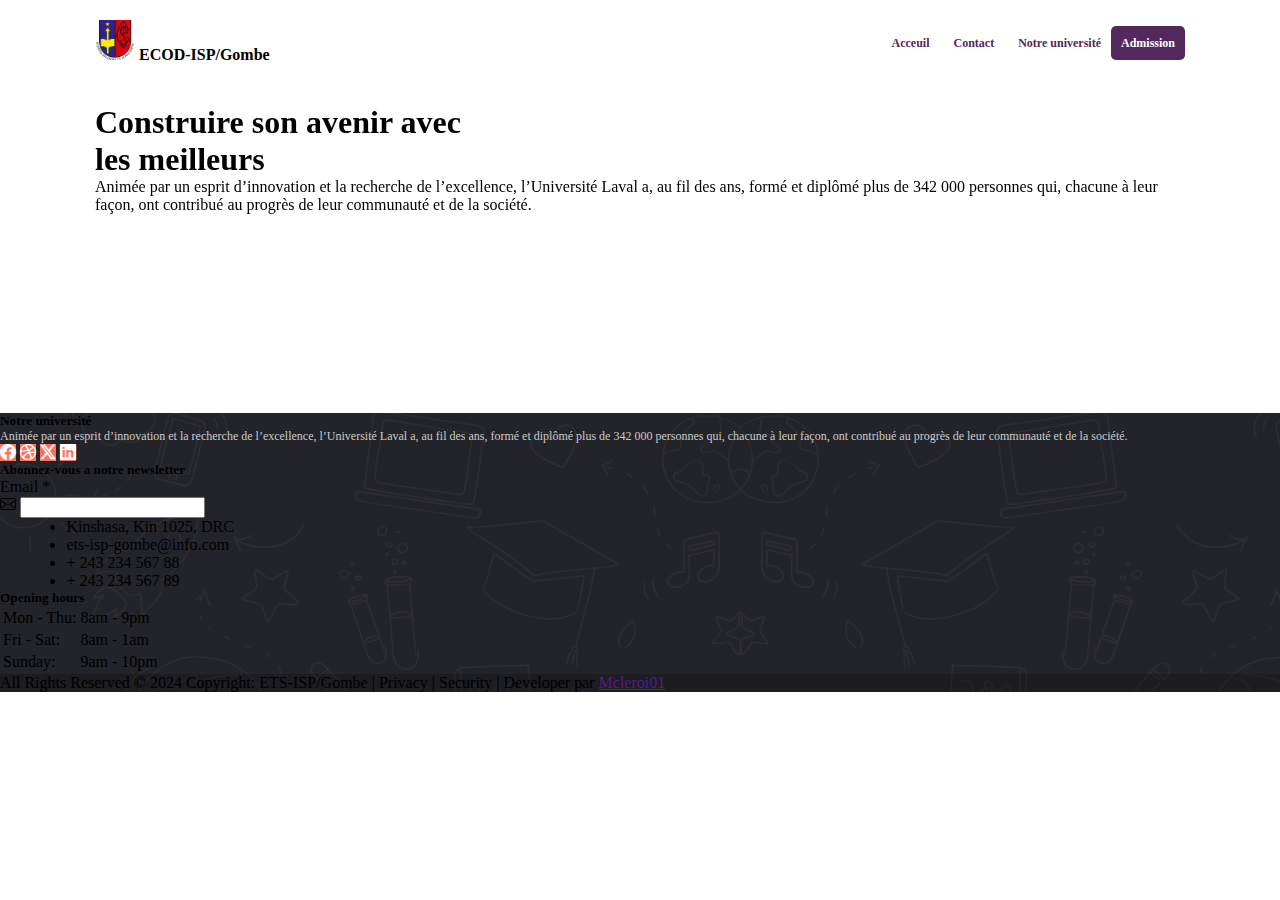
==== pages/about.html @ b4e4e2a7 "og" ====
<!DOCTYPE html>
<html lang="en">

<head>
    <meta charset="UTF-8">
    <meta name="viewport" content="width=device-width, initial-scale=1.0">
    <meta property="og:type" content="University">
    <meta property="og:title" content="ECOD-ISP/GOMBE">
    <meta property="og:description" content="Le Choix Intelligent Pour l’Avenir">
    <meta property="og:url" content="https://www.ecod-isp-gombe.fac">
    <meta property="og:image" content="[data-uri]">
    <link rel="preconnect" href="https://fonts.googleapis.com">
    <link rel="shorcut icon" href="" type="image/x-icon">
    <link rel="stylesheet" href="assets/css/swiper-bundle.min.css">
    <link rel="preconnect" href="https://fonts.gstatic.com" crossorigin>
    <link href="https://fonts.googleapis.com/css2?family=Vujahday+Script&display=swap" rel="stylesheet">
    <link href="https://cdn.jsdelivr.net/npm/bootstrap@5.3.2/dist/css/bootstrap.min.css" rel="stylesheet"
        integrity="sha384-T3c6CoIi6uLrA9TneNEoa7RxnatzjcDSCmG1MXxSR1GAsXEV/Dwwykc2MPK8M2HN" crossorigin="anonymous">
    <link rel="stylesheet" href="https://cdn.jsdelivr.net/npm/bootstrap-icons@1.11.3/font/bootstrap-icons.min.css">
    <link rel="stylesheet" href="../assets/css/style.css">
    <title>Notre université</title>
</head>

<body>
    <div class="header" style="background: white !important;">
        <div class="nav">
            <div>
                <img src="../assets/image/images.png" alt="" srcset="">
                <span>ECOD-ISP/Gombe</span>
            </div>
            <div class="menu">

                <div class="menu_ittems">
                    <a href="../index.html">Acceuil</a>
                    <a href="contact.html">Contact</a>
                    <a href="#">Notre université</a>
                </div>
                <div class="btn">
                    <a href="admission.html">Admission</a>
                </div>

                <div class="menu_mob">
                    <div class="offcanvas offcanvas-start" id="demo">
                        <div class="offcanvas-header">
                            <div>
                                <img src="assets/image/images.png" alt="" srcset="">
                                <span>ECOD-ISP/Gombe</span>
                            </div>
                            <button type="button" class="btn-close text-reset" data-bs-dismiss="offcanvas"></button>
                        </div>
                        <div class="offcanvas-body">
                            <div class="menu_offcavas">
                                <div>
                                    <a href="../index.html">Acceuil</a>
                                </div>
                                <div>
                                    <a href="contact.html">Contact</a>
                                </div>
                                <div>
                                    <a href="#">Notre université</a>
                                </div>

                                <div>
                                    <a href="admission.html">Admission</a>
                                </div>

                            </div>



                        </div>

                       


                    </div>

                    <!-- Button to open the offcanvas sidebar -->
                    <button class="btn bi bi-list" type="button" data-bs-toggle="offcanvas" data-bs-target="#demo">

                    </button>
                </div>

            </div>
        </div>



    </div>
    <div class="admission">
        <div>
            <h1>Construire son avenir avec <br> <strong>les meilleurs</strong></h1>
            <p>Animée par un esprit d’innovation et la recherche de l’excellence, l’Université Laval a, au fil des ans,
                formé et diplômé plus de 342 000 personnes qui, chacune à leur façon, ont contribué au progrès de leur
                communauté et de la société.</p>
        </div>
    </div>


    <div class="citation reveal">
        <em>"La seul limite à notre épanouissement de demain sera nos doutes d'aujourd'hui."</em>
        <p> Franklin D.Roosevelt</p>
    </div>

    <footer class="text-white text-center text-lg-start" style="background-color: #23242a;">

        <div class="p-4">
            <!--Grid row-->
            <div class="row mt-4">
                <!--Grid column-->
                <div class="col-lg-4 col-md-12 mb-4 mb-md-0">
                    <h5 class="text-uppercase mb-4">Notre université</h5>

                    <p>
                        Animée par un esprit d’innovation et la recherche de l’excellence, l’Université Laval a, au fil
                        des ans, formé et diplômé plus de 342 000 personnes qui, chacune à leur façon, ont contribué au
                        progrès de leur communauté et de la société.
                    </p>



                    <div class="mt-4">
                        <!-- Facebook -->
                        <a type="button" class="btn btn-floating btn-warning btn-lg"><i class="bi bi-facebook"></i></a>
                        <!-- Dribbble -->
                        <a type="button" class="btn btn-floating btn-warning btn-lg"><i class="bi bi-dribbble"></i></a>
                        <!-- Twitter -->
                        <a type="button" class="btn btn-floating btn-warning btn-lg"><i class="bi bi-twitter-x"></i></a>
                        <!-- Google + -->
                        <a type="button" class="btn btn-floating btn-warning btn-lg"><i class="bi bi-linkedin"></i></a>
                        <!-- Linkedin -->
                    </div>
                </div>
                <!--Grid column-->

                <!--Grid column-->
                <div class="col-lg-4 col-md-6 mb-4 mb-md-0">
                    <h5 class="text-uppercase mb-4 pb-1">Abonnez-vous a notre newsletter</h5>

                    <div class="form-outline form-white mb-4">
                        <label for="email" class="form-label">Email <span class="text-danger">*</span></label>
                        <div class="input-group">
                            <span class="input-group-text">
                                <svg xmlns="http://www.w3.org/2000/svg" width="16" height="16" fill="currentColor"
                                    class="bi bi-envelope" viewBox="0 0 16 16">
                                    <path
                                        d="M0 4a2 2 0 0 1 2-2h12a2 2 0 0 1 2 2v8a2 2 0 0 1-2 2H2a2 2 0 0 1-2-2V4Zm2-1a1 1 0 0 0-1 1v.217l7 4.2 7-4.2V4a1 1 0 0 0-1-1H2Zm13 2.383-4.708 2.825L15 11.105V5.383Zm-.034 6.876-5.64-3.471L8 9.583l-1.326-.795-5.64 3.47A1 1 0 0 0 2 13h12a1 1 0 0 0 .966-.741ZM1 11.105l4.708-2.897L1 5.383v5.722Z" />
                                </svg>
                            </span>
                            <input type="email" class="form-control" id="email" name="email" value="" required>
                        </div>
                    </div>

                    <ul class="fa-ul" style="margin-left: 1.65em;">
                        <li class="mb-3">
                            <span class="fa-li"><i class="fas fa-home"></i></span><span class="ms-2">Kinshasa, Kin
                                1025, DRC</span>
                        </li>
                        <li class="mb-3">
                            <span class="fa-li"><i class="fas fa-envelope"></i></span><span
                                class="ms-2">ets-isp-gombe@info.com</span>
                        </li>
                        <li class="mb-3">
                            <span class="fa-li"><i class="fas fa-phone"></i></span><span class="ms-2">+ 243 234 567
                                88</span>
                        </li>
                        <li class="mb-3">
                            <span class="fa-li"><i class="fas fa-print"></i></span><span class="ms-2">+ 243 234 567
                                89</span>
                        </li>
                    </ul>
                </div>
                <!--Grid column-->

                <!--Grid column-->
                <div class="col-lg-4 col-md-6 mb-4 mb-md-0">
                    <h5 class="text-uppercase mb-4">Opening hours</h5>

                    <table class="table text-center text-white">
                        <tbody class="font-weight-normal">
                            <tr>
                                <td>Mon - Thu:</td>
                                <td>8am - 9pm</td>
                            </tr>
                            <tr>
                                <td>Fri - Sat:</td>
                                <td>8am - 1am</td>
                            </tr>
                            <tr>
                                <td>Sunday:</td>
                                <td>9am - 10pm</td>
                            </tr>
                        </tbody>
                    </table>
                </div>
                <!--Grid column-->
            </div>
            <!--Grid row-->
        </div>
        <!-- Grid container -->

        <!-- Copyright -->
        <div class="text-center p-3" style="background-color: rgba(0, 0, 0, 0.2);">
            All Rights Reserved &copy; 2024 Copyright: ETS-ISP/Gombe | Privacy | Security | Developer
            par <a class="text-white" href="">Mcleroi01</a>
        </div>
        <!-- Copyright -->
    </footer>

    <script type='text/javascript'
        src='https://stackpath.bootstrapcdn.com/bootstrap/5.0.0-alpha1/js/bootstrap.min.js'></script>
    <script src="assets/js/swiper-bundle.min.js"></script>
    <script src="https://cdn.jsdelivr.net/npm/bootstrap@5.3.2/dist/js/bootstrap.bundle.min.js"></script>
    <script src="https://code.jquery.com/jquery-3.5.1.js"></script>
    <script src="https://cdnjs.cloudflare.com/ajax/libs/OwlCarousel2/2.3.4/owl.carousel.min.js"></script>
    <script src="../assets/js/main.js"></script>

</body>

</html>
---- assets/css/style.css ----
* {
    box-sizing: 0;
    margin: 0;
}

.reveal {
    position: block;
    transform: translateY(150px);
    opacity: 0;
    transition: all 0.8s ease-in-out;
}

.reveal.active {
    transform: translateY(0px);
    opacity: 1;

}

.header {
    background: #FBF7EC;
    background: url(../image/index.html.png);
    padding: 20px 95px;
}

.nav {
    display: flex;
    justify-content: space-between;
    align-items: center;
}

.nav span {
    font-weight: 900;
}

.nav img {
    width: 40px;
}

.menu {
    display: flex;

}

.menu a:hover {
    border-bottom: 1.3px solid #53285C;
    padding: 5px 10px;

}

.menu a {
    color: #53285C;
    text-decoration: none;
    padding: 0 10px;
    font-size: 12px;
    font-weight: 800;
}

.menu_mob {
    display: none;
}




.btn {
    padding: 0 0px;
}

.btn a {
    background: #53285C;
    color: white;
    text-decoration: none;
    padding: 10px;
    font-weight: 600;
    border-radius: 5px;
}

.btn a:hover {
    border: 1px solid #53285C;
    background: none;
    color: #53285C;
    text-decoration: none;
    padding: 10px;
    border-radius: 20px;
}

.content {
    display: flex;
    justify-content: space-around;
    margin: 50px 0;


}

.content .image {

    max-width: 450px;

}

.content .image img {
    width: 500px;
}

.content .title {
    max-width: 540px;
    padding: 20px 0;
}

.content .title h1 {
    font-size: 3em;
}

.content .title h1 strong {

    color: #FF725E;


}

.content .title p {
    max-width: 330px;
    font-size: 12px;
    padding: 10px 0;
    color: rgb(109, 109, 109);

}

.admin {
    display: flex;
    justify-content: space-between;
    background: white;
    padding: 12px;
    border-radius: 30px;
    max-width: 300px;
}

.content .title .admin i a {
    text-decoration: none;
    color: rgb(109, 109, 109);
    font-size: 20px;
}

.facult {
    display: flex;
    justify-content: center;
}

.fac {
    display: flex;
    justify-content: center;
    position: relative;
    background: #53285C;
    border-radius: 10px;
    padding: 20px;
    bottom: 70px;
    max-width: 800px;
}

.fac .fac-icon {
    align-items: center;
    display: flex;
}

.fac-icon a {
    margin: 0 10px;
    background: #77537D;
    color: #ffffff;
    padding: 15px;
    font-size: 16px;
    border-radius: 8px;

}


.Competences h3 {
    font-size: 14px;
    color: white;

}

.Competences p {
    font-size: 12px;
    color: rgb(148, 148, 148);

}

.bienvenue {
    display: flex;
    background: url(../image/font.png);
    padding: 20px 95px;
}

.logo_isp {
    padding: 50px 0;
    margin: 0 20px;
}

.logo_isp img {
    width: 500px;
    padding: 10px 0;
    object-fit: cover;
}

.bienvenue .txt {
    margin: 0 20px;
}

.bienvenue .txt span {
    color: #4f2658;
    font-size: 30px;
    font-weight: 800;
}

.bienvenue .txt h2 {
    font-size: 3em;
}

.bienvenue .txt p {
    font-size: 12px;
    padding: 10px 0;
    color: rgb(109, 109, 109);

}

.group_btn {
    display: flex;
}

.btn3 {
    padding: 0 10px;
}

.btn3 a {
    background: #FF725E;
    color: white;
    text-decoration: none;
    padding: 10px;
    font-weight: 600;
    border-radius: 5px;
}

.btn3 a:hover {
    border: 1px solid #FF725E;
    background: none;
    color: #FF725E;
    text-decoration: none;
    padding: 10px;
    border-radius: 20px;
}

.trace {
    background: url(../image/Sem\ Título-1.png);
    text-align: center;
    padding: 20px 95px;

}

.tracetitle p {
    color: rgb(148, 148, 148);
}

.tracetitle h3 {
    color: #FF725E;
    font-size: 3em;
}

.nos {
    display: flex;
    justify-content: center;
    margin: 20px 0;
    overflow: hidden;
}

.owl-carousel {
    display: flex;
    justify-content: center;
    margin: 0;
    align-items: center;


}

.cour {
    background: white;
    border: 1px rgba(0, 0, 0, 0.137) solid;
    padding: 5px;
    border-radius: 8px;
    text-align: left;
    width: 260px;

}

.cour span {
    color: #FF725E;
    font-weight: 600;
    border-radius: 20px;
    padding: 5px;
}

.cour p {
    font-size: 12px;
    padding: 5px 0;
    border-bottom: 1px solid rgba(0, 0, 0, 0.137);
    color: rgb(148, 148, 148);
}

.cour img {
    width: 250px;
}

.cour a {
    text-decoration: none;
    color: #FF725E;
}


.cour .bi-person-fill {
    background: black;
    color: white;
    border-radius: 50%;
    padding: 6px 8px;
    margin: 5px;
}


.Commentaire {
    display: flex;
    justify-content: center;
    margin: 20px 0;
}

.containe {

    width: 100%;
    display: flex;
    align-items: center;
    justify-content: center;
    background-color: #FBF7EC;
}

.testimonial {
    position: relative;
    max-width: 900px;
    width: 100%;
    padding: 50px 0;
    overflow: hidden;
}

.testimonial .image {
    height: 170px;
    width: 170px;
    object-fit: cover;
    border-radius: 50%;
}

.testimonial .slide {
    display: flex;
    align-items: center;
    justify-content: center;
    flex-direction: column;
    row-gap: 30px;
    height: 100%;
    width: 100%;
}

.slide p {
    text-align: center;
    padding: 0 160px;
    font-size: 14px;
    font-weight: 400;
    color: #333;
}

.slide .quote-icon {
    font-size: 30px;
    color: #4070f4;
}

.slide .details {
    display: flex;
    flex-direction: column;
    align-items: center;
}

.details .name {
    font-size: 14px;
    font-weight: 600;
    color: #333;
}

.details .job {
    font-size: 12px;
    font-weight: 400;
    color: #333;
}

/* swiper button css */
.nav-btn {
    height: 40px;
    width: 40px;
    border-radius: 50%;
    transform: translateY(30px);
    background-color: rgba(0, 0, 0, 0.1);
    transition: 0.2s;
}

.nav-btn:hover {
    background-color: rgba(0, 0, 0, 0.2);
}

.nav-btn::after,
.nav-btn::before {
    font-size: 20px;
    color: #fff;
}

.swiper-pagination-bullet {
    background-color: rgba(0, 0, 0, 0.8);
}

.swiper-pagination-bullet-active {
    background-color: #4070f4;
}



.experience {
    display: flex;
    justify-content: space-around;
    background: #FBF7EC;
    background: url(../image/index.html.png);
    padding: 20px 95px;
    align-items: center;
}

.experience img {
    width: 500px;
}

.experience strong {

    color: #FF725E;
}

.experience .fac-icon {
    display: flex;
    align-items: center;
    margin: 12px 0;
}

.citation {
    text-align: center;
    color: white;
    padding: 50px 95px;
    background: #53285C;

}

.citation em {
    font-family: "Vujahday Script", cursive;
    font-weight: 400;
    font-size: 30px;
    font-style: normal;

}

.citation p {
    font-style: italic;
    margin: 10px 0;
}

.principaux {
    background: url(../image/font.png);
    text-align: center;
    padding: 20px 95px;
    margin: 20px 0;
}



.accordion {
    text-align: left;
}


.rejoins {
    color: white;
    text-align: center;
    padding: 50px 95px;
    background: linear-gradient(to bottom, #241b004a, #291e00),
        url('https://prod.cdn-medias.jeuneafrique.com/cdn-cgi/image/q=auto,f=auto,metadata=none,width=1256,height=628,fit=cover/https://prod.cdn-medias.jeuneafrique.com/medias/2023/09/12/jad20230912-tribune-canada-etudiants-africains-1256x628.jpg');
    margin: 20px 0;
}

.rejoins_txt {
    margin: 20px;
}

.rejoins_txt h3 {
    font-size: 4em;

}

.rejoins_txt span {
    font-size: 20px;
    color: #FB9A00;
    font-weight: 600;
}

.btn_pr {
    margin: 20px 0;
}

.btn_pr .btn a {
    background: white;
    color: #53285C;
    font-weight: 700;

}

.btn_pr .btn a:hover {
    border: 1px solid white;
    background: none;
    color: white;

}

.btn_pr .btn .spe {
    border: 1px solid white;
    background: none;
    color: white;
}

.btn_pr .btn .spe:hover {
    background: white;
    color: #53285C;
    font-weight: 700;
}

.container {
    margin: 0px 0;
}


.counter {
    color: #53285C;
    background: linear-gradient(to right bottom, #fff 50%, #f9f9f9 51%);
    text-align: center;
    width: 200px;
    padding: 20px 0 0;
    margin: 0 auto;
    border-radius: 50px 0;
    box-shadow: 0 0 15px -5px rgba(0, 0, 0, 0.3);
    overflow: hidden;
}

.counter .counter-icon {
    font-size: 45px;
    margin: 0 0 10px;
}

.counter h3 {
    font-size: 18px;
    font-weight: 700;
    text-transform: capitalize;
    margin: 0 0 20px;
}

.counter .counter-value {
    color: #fff;
    background: linear-gradient(to right bottom, #77537D, #53285C);
    font-size: 40px;
    font-weight: 700;
    line-height: 40px;
    padding: 7px 0 3px;
    display: block;
}

.counter.blue {
    color: #FB9A00;
}

.counter.blue .counter-value {
    background: linear-gradient(to right bottom, #FF725E, #FF725E);
}

.counter.orange {
    color: #FB9A00;
}

.counter.orange .counter-value {
    background: linear-gradient(to right bottom, #FCCA09, #FB9A00);
}

.counter.green {
    color: #03BFB0;
}

.counter.green .counter-value {
    background: linear-gradient(to right bottom, #00E2CD, #03BFB0);
}

.news {
    margin: 20px 95px;
    padding: 50px 95px;
    text-align: center;
    background: #53285C;
    background-image: url(../image/font.png);
    border-radius: 10px;
}

.news h3 {
    color: white;
}

.news p {
    color: rgb(203, 203, 203);
}

.newamin {
    display: flex;
    justify-content: center;
}

footer {
    background-image: url(../image/font.png);

}

footer p {
    font-size: 12px;
    font-weight: 400;
    color: rgb(203, 203, 203);

}

footer .btn {
    background: #FF725E;
    border: none;
    color: white;
}


/*  */

.titl {

    padding: 0px 0;
}

.conten {
    text-align: center;
    margin: 50px 0;


}


.titl h1 {
    font-size: 3em;
}

.titl h1 strong {

    color: #FF725E;


}

.titl p {
    max-width: 330px;
    font-size: 12px;
    padding: 10px 0;
    color: rgb(109, 109, 109);

}

.maps {
    overflow: hidden;
    filter: blur(2px);
    transition: all 0.3s ease-in-out;
}

.maps:hover {
    filter: blur(0px);
}

.bg-light .btn {
    background: #53285C;
    border: none;
    border-radius: 20px;
}

/*  */

.admission {
    padding: 20px 95px;
    background-image: url(https://argotsoul.com/wp-content/uploads/2021/08/HBCU-Scholars-scaled.jpeg);
    backdrop-filter: blur(10px);
}

/* * */


.consigne {

    background: #53285C;
    color: white;
}

.cons_title {
    padding: 20px 50px;
}

.consigne .cons {
    display: flex;
    justify-content: space-around;

}

.cons_ittem {
    display: flex;
    padding: 50px;
    width: 100%;
    border-right: #53285C solid 2px;
    background: #4f2658;
    align-items: center;
}

.cons_ittem .sepa {
    padding: 10px;
    margin: 0 10px;
    border-right: rgba(255, 255, 255, 0.265) solid 2px;
}

.cons_ittem .sepa h4 {
    font-size: 50px;
}

.info_adm {
    display: flex;
    padding: 20px 95px;
    justify-content: space-between;
}

.info_adm .btn {
    padding: 20px 0;
}

.info_adm h3,
h4 {
    color: #FF725E;
    padding: 10px 0;
}

.info_detail {
    width: 70%;
    margin: 0 20px;
}

.av {
    width: 30%;
}

.avis {

    background: #ebebeb;
    margin: 20px 0;
    padding: 20px;
}

.avis .bar {
    border-left: #FF725E solid 2px;
    padding: 0px 20px;
    align-items: center;
}

.avis h3 {
    font-size: 18px;
    color: black;
}

.avis p {
    font-size: 14px;
}

.registraire {
    display: flex;
    align-items: center;
    justify-content: center;
    padding: 20px 95px;
}

.regi {
    width: 100%;
    background: url(../image/font.png);
    padding: 20px;
    align-items: center;
    margin: 0 10px;
    height: 200px;
    box-shadow: 0 4px 8px 0 rgba(0, 0, 0, 0.2), 0 6px 20px 0 rgba(0, 0, 0, 0.19);
}

.item {
    color: white;

    padding: 50px;
}

.item h1 {
    font-size: 72px;
    padding: 30px;
}

.item h1 strong {
    color: #FF725E;
}


@media (max-width:480px) {
    .menu_ittems {
        display: none;

    }

    .menu_mob {
        display: block;
    }

    .menu .btn a {
        display: none;
    }

    .menu_mob button {
        font-size: 3em;
        font-weight: 900;
        color: #53285C;
    }

    .offcanvas-body .menu_offcavas a {
        font-size: 2em;
        padding: 20px 30px;

    }

    .offcanvas {}

    .offcanvas .btn a {
        display: block;
    }

    .offcanvas .btn {
        padding: 20px 0;
    }

    .offcanvas {
        padding: 10px 0;
    }



    .header {
        background: #FBF7EC;
        background: url(../image/index.html.png);
        padding: 10px 10px;

    }


    .content {
        display: flex;
        flex-direction: column;
        margin: 20px 0;


    }

    .content .image {
        display: none;
        max-width: 100%;

    }

    .content .image img {
        width: 470px;
    }

    .content .title {
        max-width: 100%;
        padding: 20px 0;
    }

    .fac {
        display: flex;
        justify-content: center;
        position: relative;
        background: #53285C;
        border-radius: 0;
        padding: 15px 10px;
        bottom: 0px;
        max-width: 100%;
    }

    .fac .fac-icon {
        display: flex;
        align-items: center;
        width: 33.333%;
        padding: 0 0px;
    }

    .fac-icon a {
        background: #77537D;
        color: #ffffff;
        padding: 7px;
        font-size: 16px;
        border-radius: 8px;

    }

    .fac-icon p {
        display: block;
    }



    .Competences h3 {
        padding: 10px;
        font-size: 12px;
        color: white;
        margin: 0;

    }

    .fac .fac-icon .Competences p {
        display: none;
    }

    .fac-icon a {
        margin: 0;
    }

    .bienvenue {
        display: flex;
        flex-direction: column;
        background: url(../image/font.png);
        padding: 30px 10px;
    }

    .logo_isp {
        padding: 0px 0;
        margin: 0 20px;
    }

    .trace {
        background: url(../image/Sem\ Título-1.png);
        text-align: left;
        padding: 10px 10px;
    }

    .tracetitle {
        text-align: left;
        margin: 20px 0;
    }

    .experience {
        display: flex;
        flex-direction: column;
        background: #FBF7EC;
        background: url(../image/index.html.png);
        padding: 10px 10px;
        align-items: center;
    }

    .owl-carousel {
        display: flex;
        justify-content: center;
        margin: 0px 0;


    }

    .nos {
        display: flex;
        justify-content: left;
        margin: 20px 0;
        overflow: hidden;

    }

    .Commentaire {
        display: flex;
        justify-content: center;
        margin: 20px 0;
        overflow: hidden;
    }

    .commenter {
        background: white;
        border: 1px rgba(0, 0, 0, 0.137) solid;
        padding: 5px;
        border-radius: 8px;
        text-align: left;
        width: 100%;
        margin: 0 8px;
    }

    .experience {
        display: flex;
        justify-content: space-around;
        background: #FBF7EC;
        background: url(../image/index.html.png);
        padding: 10px;
        align-items: flex-start;
    }

    .experience img {
        width: 100%;
    }

    .experience .txt_exp {
        width: 100%;
    }

    .txt_exp .Competences {
        margin: 0 10px;
    }

    .citation {
        text-align: center;
        color: white;
        padding: 30px 10px;
        background: #53285C;

    }

    .principaux {
        background: url(../image/font.png);
        text-align: center;
        padding: 10px 10px;
        margin: 20px 0;
    }


    .rejoins {
        color: white;
        text-align: left;
        padding: 10px 10px;
        background: linear-gradient(to bottom, #241b004a, #291e00),
            url('https://prod.cdn-medias.jeuneafrique.com/cdn-cgi/image/q=auto,f=auto,metadata=none,width=1256,height=628,fit=cover/https://prod.cdn-medias.jeuneafrique.com/medias/2023/09/12/jad20230912-tribune-canada-etudiants-africains-1256x628.jpg');
        margin: 20px 0;
    }

    .rejoins_txt h3 {
        font-size: 2em;

    }

    .prin_btn {
        display: flex;
        margin: 20px 0;
    }

    .counter {
        color: #53285C;
        background: linear-gradient(to right bottom, #fff 50%, #f9f9f9 51%);
        text-align: center;
        width: 100%;
        padding: 20px 0 0;
        margin: 10px auto;
        border-radius: 50px 0;
        box-shadow: 0 0 15px -5px rgba(0, 0, 0, 0.3);
        overflow: hidden;
    }


    .btn_pr .btn a {
        padding: 12px;
        background: white;
        color: #53285C;
        font-weight: 700;
        font-size: 12px;

    }




    .news {
        margin: 20px 10px;
        padding: 50px 10px;
        text-align: left;
        background: #53285C;
        background-image: url(../image/font.png);
        border-radius: 10px;
    }
/* admison */
    .consigne {

        background: #53285C;
        color: white;
    }
    
    .cons_title {
        padding: 10px 10px;
    }
    
    .consigne .cons {
        display: flex;
       
    
    }
    
    .cons_ittem {
        display: flex;
        flex-direction: column;
        padding: 10px;
        text-align: center;
        width: 100%;
        border-right: #53285C solid 2px;
        background: #4f2658;
        align-items: center;
    }
    
    .cons_ittem .sepa {
        padding: 10px;
        margin: 0 0px;
        border-right: none;
        border-bottom: rgba(255, 255, 255, 0.265) solid 2px;
    }
    
    .cons_ittem .sepa h4 {
        font-size: 30px;
    }
    
    .info_adm {
        display: flex;
        flex-direction: column;
        padding: 10px 10px;
        justify-content: space-between;
    }
    
    .info_adm .btn {
        padding: 20px 0;
    }
    
    .info_adm h3,
    h4 {
        color: #FF725E;
        padding: 10px 0;
    }
    
    .info_detail {
        width: 100%;
        margin: 0 20px;
    }
    
    .av {
        width: 100%;
    }
    
    .avis {
    
        background: #ebebeb;
        margin: 20px 0;
        padding: 20px;
    }
    
    .avis .bar {
        border-left: #FF725E solid 2px;
        padding: 0px 20px;
        align-items: center;
    }
    
    .avis h3 {
        font-size: 18px;
        color: black;
    }
    
    .avis p {
        font-size: 14px;
    }
    
    .registraire {
        display: flex;
        flex-direction: column;
        align-items: center;
        justify-content: center;
        padding: 10px 10px;
    }
    
    .regi {
        width: 100%;
        background: url(../image/font.png);
        padding: 20px;
        align-items: center;
        margin: 10px 0px;
        height: 200px;
        box-shadow: 0 4px 8px 0 rgba(0, 0, 0, 0.2), 0 6px 20px 0 rgba(0, 0, 0, 0.19);
    }
    



}

@media screen and (max-width: 768px) {
    .slide p {
        padding: 0 20px;
    }

    .nav-btn {
        display: none;
    }
}
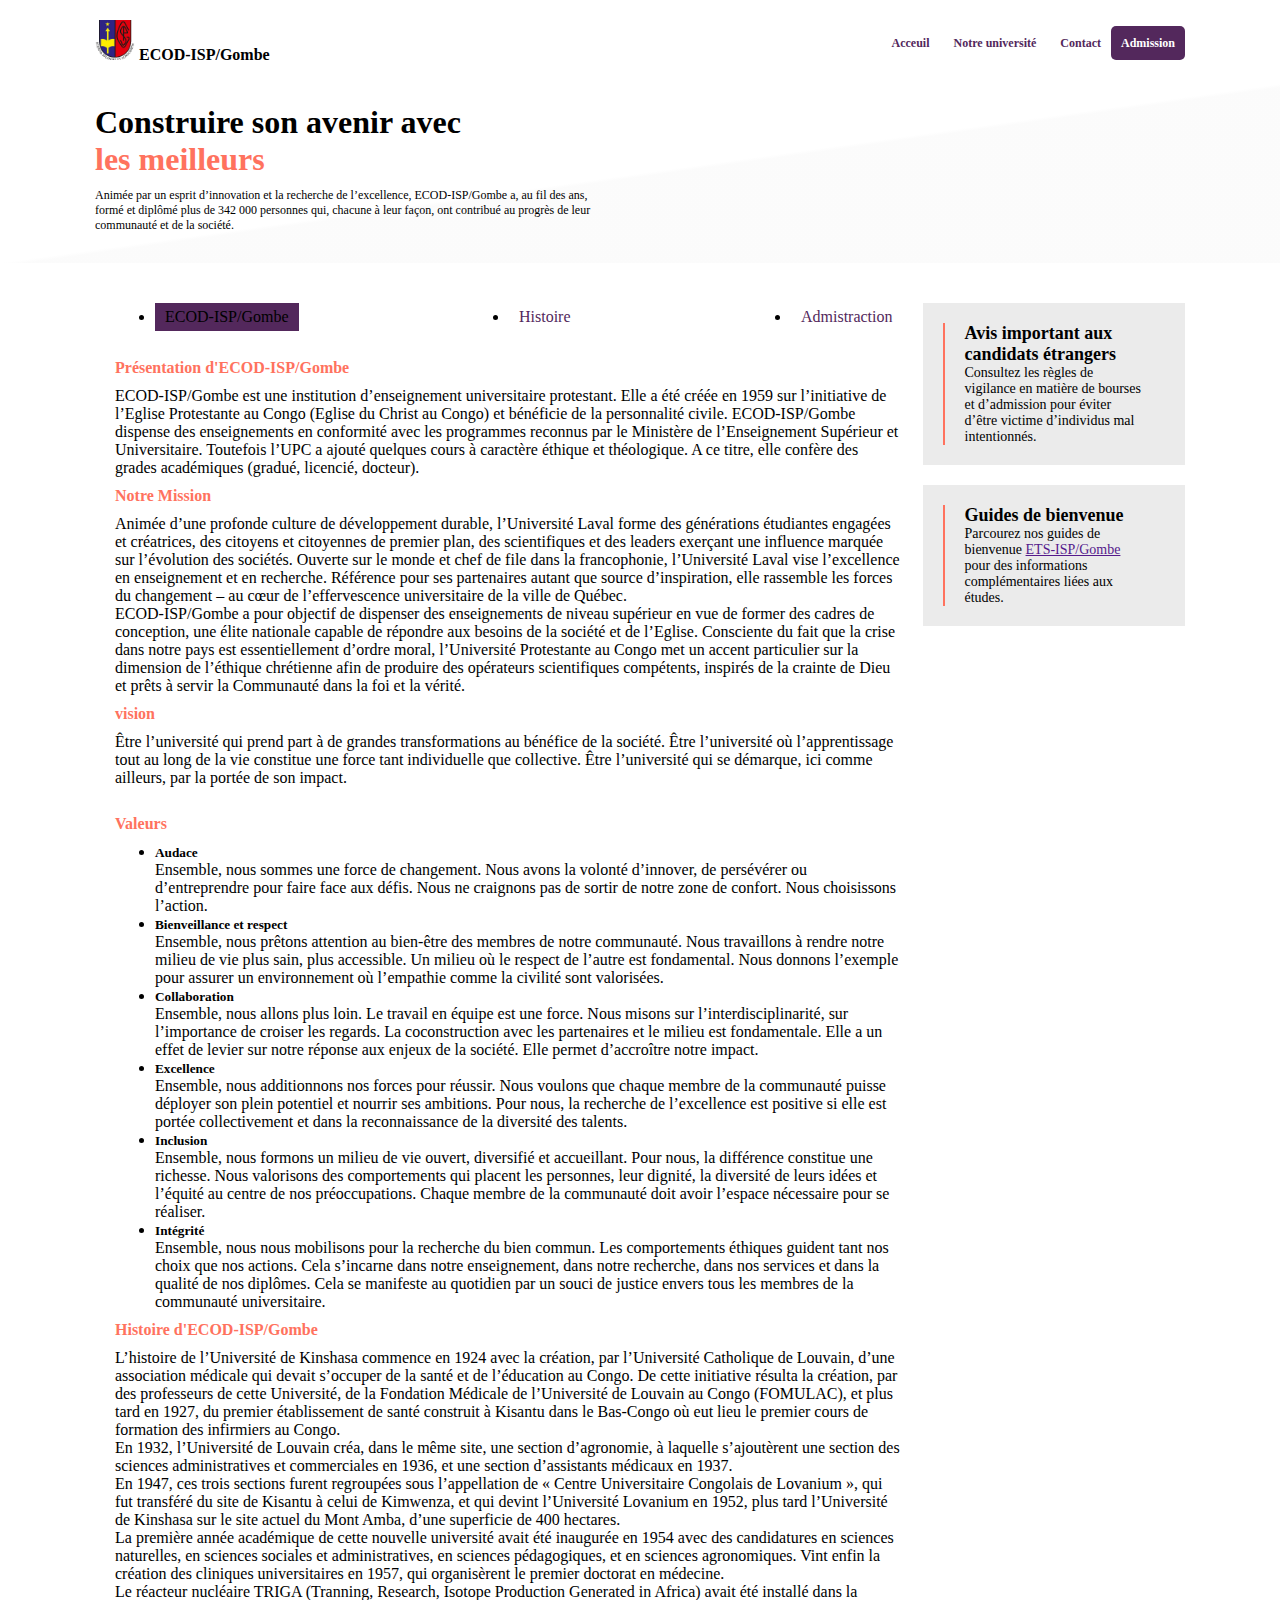
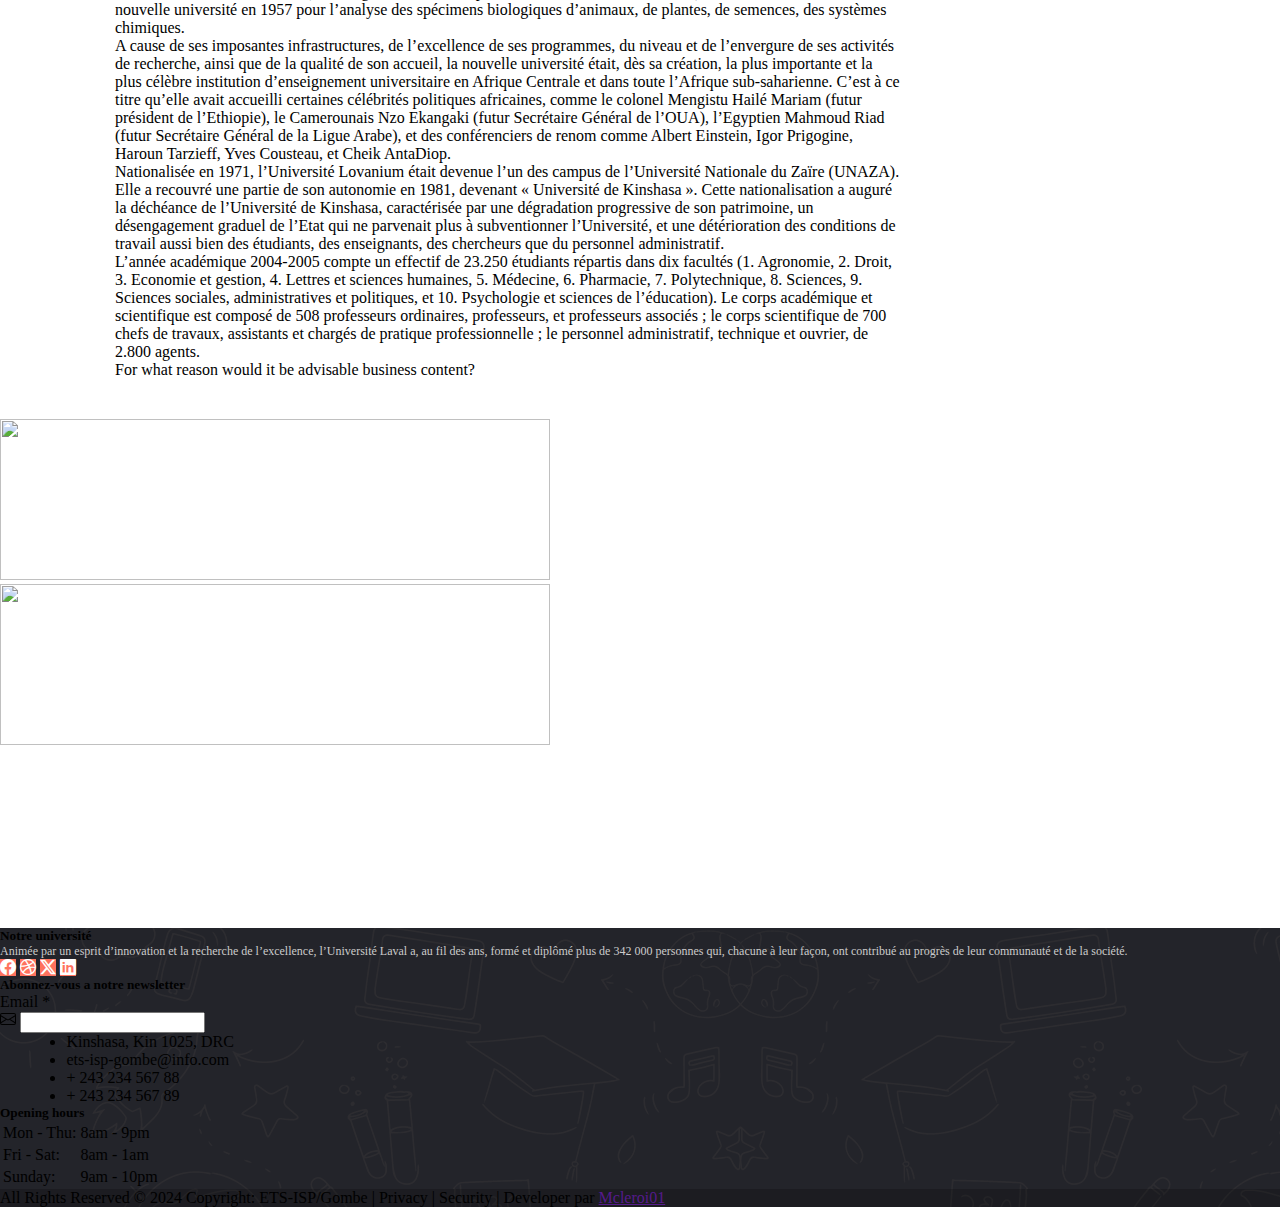
==== commit 45f44526: "skeleton" ====
--- a/pages/about.html
+++ b/pages/about.html
@@ -8,7 +8,8 @@
     <meta property="og:title" content="ECOD-ISP/GOMBE">
     <meta property="og:description" content="Le Choix Intelligent Pour l’Avenir">
     <meta property="og:url" content="https://www.ecod-isp-gombe.fac">
-    <meta property="og:image" content="[data-uri]">
+    <meta property="og:image"
+        content="[data-uri]">
     <link rel="preconnect" href="https://fonts.googleapis.com">
     <link rel="shorcut icon" href="" type="image/x-icon">
     <link rel="stylesheet" href="assets/css/swiper-bundle.min.css">
@@ -32,8 +33,8 @@
 
                 <div class="menu_ittems">
                     <a href="../index.html">Acceuil</a>
+                    <a href="#">Notre université</a>
                     <a href="contact.html">Contact</a>
-                    <a href="#">Notre université</a>
                 </div>
                 <div class="btn">
                     <a href="admission.html">Admission</a>
@@ -53,16 +54,18 @@
                                 <div>
                                     <a href="../index.html">Acceuil</a>
                                 </div>
+                               
+                                <div>
+                                    <a href="#">Notre université</a>
+                                </div>
+
+                                <div>
+                                    <a href="admission.html">Admission</a>
+                                </div>
+
                                 <div>
                                     <a href="contact.html">Contact</a>
                                 </div>
-                                <div>
-                                    <a href="#">Notre université</a>
-                                </div>
-
-                                <div>
-                                    <a href="admission.html">Admission</a>
-                                </div>
 
                             </div>
 
@@ -70,7 +73,7 @@
 
                         </div>
 
-                       
+
 
 
                     </div>
@@ -87,15 +90,244 @@
 
 
     </div>
-    <div class="admission">
+
+    <div class="abouthead">
         <div>
             <h1>Construire son avenir avec <br> <strong>les meilleurs</strong></h1>
-            <p>Animée par un esprit d’innovation et la recherche de l’excellence, l’Université Laval a, au fil des ans,
+            <p>Animée par un esprit d’innovation et la recherche de l’excellence, ECOD-ISP/Gombe a, au fil des ans,
                 formé et diplômé plus de 342 000 personnes qui, chacune à leur façon, ont contribué au progrès de leur
                 communauté et de la société.</p>
         </div>
     </div>
 
+   
+
+    <div class="noreuni">
+        <div class="notrehistoire">
+            <div class="page-content page-container" id="page-content">
+                <div class="padding">
+                    <div class="row container d-flex">
+                        <div class="col-sm-6">
+                            <div class="mb-3">
+                                <ul class="nav nav-pills" id="myTab" role="tablist">
+                                    <li class="nav-item"><a class="nav-link active" id="home-tab" data-toggle="tab"
+                                            href="#home2" role="tab" aria-controls="home"
+                                            aria-selected="true">ECOD-ISP/Gombe</a></li>
+                                    <li class="nav-item"><a class="nav-link" id="profile-tab" data-toggle="tab"
+                                            href="#profile2" role="tab" aria-controls="profile"
+                                            aria-selected="false">Histoire</a></li>
+                                    <li class="nav-item"><a class="nav-link" id="contact-tab" data-toggle="tab"
+                                            href="#contact2" role="tab" aria-controls="contact"
+                                            aria-selected="false">Admistraction</a></li>
+                                </ul>
+                            </div>
+
+
+                        </div>
+                    </div>
+                </div>
+            </div>
+            <div class="tab-content">
+                <div class="tab-pane fade show active" id="home2" role="tabpanel" aria-labelledby="home-tab">
+                    <div class="image_illu">
+                        <img src="https://pbs.twimg.com/media/EgPxWVVXkAATEC_.jpg" alt="" srcset="">
+                    </div>
+                    <div>
+                        <h4>Présentation d'ECOD-ISP/Gombe</h4>
+                        <p>ECOD-ISP/Gombe est une institution d’enseignement universitaire
+                            protestant. Elle a été créée en 1959 sur l’initiative de l’Eglise Protestante au Congo
+                            (Eglise du Christ au Congo) et bénéficie de la personnalité civile.
+
+                            ECOD-ISP/Gombe dispense des enseignements en conformité avec les
+                            programmes reconnus par le Ministère de l’Enseignement Supérieur et Universitaire. Toutefois
+                            l’UPC a ajouté quelques cours à caractère éthique et théologique. A ce titre, elle confère
+                            des grades académiques (gradué, licencié, docteur).</p>
+                    </div>
+
+                    <div>
+                        <h4>Notre Mission</h4>
+
+                        <p>Animée d’une profonde culture de développement durable, l’Université Laval forme des
+                            générations étudiantes engagées et créatrices, des citoyens et citoyennes de premier plan,
+                            des scientifiques et des leaders exerçant une influence marquée sur l’évolution des
+                            sociétés. Ouverte sur le monde et chef de file dans la francophonie, l’Université Laval vise
+                            l’excellence en enseignement et en recherche. Référence pour ses partenaires autant que
+                            source d’inspiration, elle rassemble les forces du changement – au cœur de l’effervescence
+                            universitaire de la ville de Québec. </p>
+                        <p>ECOD-ISP/Gombe a pour objectif de dispenser des enseignements de niveau
+                            supérieur en vue de former des cadres de conception, une élite nationale capable de répondre
+                            aux besoins de la société et de l’Eglise. Consciente du fait que la crise dans notre pays
+                            est essentiellement d’ordre moral, l’Université Protestante au Congo met un accent
+                            particulier sur la dimension de l’éthique chrétienne afin de produire des opérateurs
+                            scientifiques compétents, inspirés de la crainte de Dieu et prêts à servir la Communauté
+                            dans la foi et la vérité.</p>
+                    </div>
+                    <div>
+                        <h4>vision</h4>
+                        <p>
+                            Être l’université qui prend part à de grandes transformations au bénéfice de la société.
+                            Être l’université où l’apprentissage tout au long de la vie constitue une force tant
+                            individuelle que collective. Être l’université qui se démarque, ici comme ailleurs, par la
+                            portée de son impact.
+                        </p>
+
+                        <div class="image_illu">
+                            <img src="https://linterview.cd/wp-content/uploads/2021/08/0E21C1D2-B66E-4602-8B96-C07DB34C6803.jpeg" alt="" srcset="">
+                        </div>
+                    </div>
+
+                    <div>
+                        <h4>Valeurs</h4>
+                        <ul>
+                            <li>
+                                <h5>Audace</h5>
+                                Ensemble, nous sommes une force de changement. Nous avons la volonté d’innover, de
+                                persévérer ou d’entreprendre pour faire face aux défis. Nous ne craignons pas de sortir
+                                de notre zone de confort. Nous choisissons l’action.
+                            </li>
+                            <li>
+                                <h5>Bienveillance et respect</h5>
+                                Ensemble, nous prêtons attention au bien-être des membres de notre communauté. Nous
+                                travaillons à rendre notre milieu de vie plus sain, plus accessible. Un milieu où le
+                                respect de l’autre est fondamental. Nous donnons l’exemple pour assurer un environnement
+                                où l’empathie comme la civilité sont valorisées.
+                            </li>
+                            <li>
+                                <h5>Collaboration</h5>
+                                Ensemble, nous allons plus loin. Le travail en équipe est une force. Nous misons sur
+                                l’interdisciplinarité, sur l’importance de croiser les regards. La coconstruction avec
+                                les partenaires et le milieu est fondamentale. Elle a un effet de levier sur notre
+                                réponse aux enjeux de la société. Elle permet d’accroître notre impact.
+                            </li>
+                            <li>
+                                <h5>Excellence</h5>
+                                Ensemble, nous additionnons nos forces pour réussir. Nous voulons que chaque membre de
+                                la communauté puisse déployer son plein potentiel et nourrir ses ambitions. Pour nous,
+                                la recherche de l’excellence est positive si elle est portée collectivement et dans la
+                                reconnaissance de la diversité des talents.
+                            </li>
+                            <li>
+                                <h5>Inclusion</h5>
+                                Ensemble, nous formons un milieu de vie ouvert, diversifié et accueillant. Pour nous, la
+                                différence constitue une richesse. Nous valorisons des comportements qui placent les
+                                personnes, leur dignité, la diversité de leurs idées et l’équité au centre de nos
+                                préoccupations. Chaque membre de la communauté doit avoir l’espace nécessaire pour se
+                                réaliser.
+
+                            </li>
+
+                            <li>
+                                <h5>Intégrité</h5>
+                                Ensemble, nous nous mobilisons pour la recherche du bien commun. Les comportements
+                                éthiques guident tant nos choix que nos actions. Cela s’incarne dans notre enseignement,
+                                dans notre recherche, dans nos services et dans la qualité de nos diplômes. Cela se
+                                manifeste au quotidien par un souci de justice envers tous les membres de la communauté
+                                universitaire.
+                            </li>
+
+                        </ul>
+                    </div>
+                </div>
+                <div class="tab-pane fade" id="profile2" role="tabpanel" aria-labelledby="profile-tab">
+                    <div>
+                        <h4>Histoire d'ECOD-ISP/Gombe</h4>
+                        <p>L’histoire de l’Université de Kinshasa commence en 1924 avec la création, par l’Université
+                            Catholique de Louvain, d’une association médicale qui devait s’occuper de la santé et de
+                            l’éducation au Congo. De cette initiative résulta la création, par des professeurs de cette
+                            Université, de la Fondation Médicale de l’Université de Louvain au Congo (FOMULAC), et plus
+                            tard en 1927, du premier établissement de santé construit à Kisantu dans le Bas-Congo où eut
+                            lieu le premier cours de formation des infirmiers au Congo.</p>
+
+                        <p>En 1932, l’Université de Louvain créa, dans le même site, une section d’agronomie, à laquelle
+                            s’ajoutèrent une section des sciences administratives et commerciales en 1936, et une
+                            section d’assistants médicaux en 1937.</p>
+
+                        <p>En 1947, ces trois sections furent regroupées sous l’appellation de « Centre Universitaire
+                            Congolais de Lovanium », qui fut transféré du site de Kisantu à celui de Kimwenza, et qui
+                            devint l’Université Lovanium en 1952, plus tard l’Université de Kinshasa sur le site actuel
+                            du Mont Amba, d’une superficie de 400 hectares.</p>
+
+                        <p>La première année académique de cette nouvelle université avait été inaugurée en 1954 avec
+                            des candidatures en sciences naturelles, en sciences sociales et administratives, en
+                            sciences pédagogiques, et en sciences agronomiques. Vint enfin la création des cliniques
+                            universitaires en 1957, qui organisèrent le premier doctorat en médecine.</p>
+
+                        <p>
+                            Le réacteur nucléaire TRIGA (Tranning, Research, Isotope Production Generated in Africa)
+                            avait été installé dans la nouvelle université en 1957 pour l’analyse des spécimens
+                            biologiques d’animaux, de plantes, de semences, des systèmes chimiques.
+                        </p>
+
+                        <p>A cause de ses imposantes infrastructures, de l’excellence de ses programmes, du niveau et de
+                            l’envergure de ses activités de recherche, ainsi que de la qualité de son accueil, la
+                            nouvelle université était, dès sa création, la plus importante et la plus célèbre
+                            institution d’enseignement universitaire en Afrique Centrale et dans toute l’Afrique
+                            sub-saharienne. C’est à ce titre qu’elle avait accueilli certaines célébrités politiques
+                            africaines, comme le colonel Mengistu Hailé Mariam (futur président de l’Ethiopie), le
+                            Camerounais Nzo Ekangaki (futur Secrétaire Général de l’OUA), l’Egyptien Mahmoud Riad (futur
+                            Secrétaire Général de la Ligue Arabe), et des conférenciers de renom comme Albert Einstein,
+                            Igor Prigogine, Haroun Tarzieff, Yves Cousteau, et Cheik AntaDiop.</p>
+
+                        <p>Nationalisée en 1971, l’Université Lovanium était devenue l’un des campus de l’Université
+                            Nationale du Zaïre (UNAZA). Elle a recouvré une partie de son autonomie en 1981, devenant «
+                            Université de Kinshasa ». Cette nationalisation a auguré la déchéance de l’Université de
+                            Kinshasa, caractérisée par une dégradation progressive de son patrimoine, un désengagement
+                            graduel de l’Etat qui ne parvenait plus à subventionner l’Université, et une détérioration
+                            des conditions de travail aussi bien des étudiants, des enseignants, des chercheurs que du
+                            personnel administratif.</p>
+
+                        <p>L’année académique 2004-2005 compte un effectif de 23.250 étudiants répartis dans dix
+                            facultés (1. Agronomie, 2. Droit, 3. Economie et gestion, 4. Lettres et sciences humaines,
+                            5. Médecine, 6. Pharmacie, 7. Polytechnique, 8. Sciences, 9. Sciences sociales,
+                            administratives et politiques, et 10. Psychologie et sciences de l’éducation). Le corps
+                            académique et scientifique est composé de 508 professeurs ordinaires, professeurs, et
+                            professeurs associés ; le corps scientifique de 700 chefs de travaux, assistants et chargés
+                            de pratique professionnelle ; le personnel administratif, technique et ouvrier, de 2.800
+                            agents.</p>
+                    </div>
+                </div>
+                <div class="tab-pane fade" id="contact2" role="tabpanel" aria-labelledby="contact-tab">
+                    <p>For what reason would it be advisable business content?</p>
+                </div>
+            </div>
+        </div>
+
+        <div class="av">
+            <div class="avis">
+                <div class="bar">
+                    <h3>Avis important aux candidats étrangers</h3>
+                    <p>Consultez les règles de vigilance en matière de bourses et d’admission pour éviter d’être victime
+                        d’individus mal intentionnés.</p>
+                </div>
+            </div>
+
+            <div class="avis">
+                <div class="bar">
+                    <h3>Guides de bienvenue</h3>
+                    <p>Parcourez nos guides de bienvenue <a href="">ETS-ISP/Gombe</a> pour des informations
+                        complémentaires liées aux études.</p>
+                </div>
+            </div>
+
+
+        </div>
+
+    </div>
+
+    <div class="walpperabout">
+       
+        <div>
+            <img src="https://scontent.ffih1-2.fna.fbcdn.net/v/t39.30808-6/311050759_489404286541521_2687014540177948792_n.jpg?_nc_cat=105&ccb=1-7&_nc_sid=783fdb&_nc_ohc=cRqG7r4Ukf0AX_3_PRs&_nc_zt=23&_nc_ht=scontent.ffih1-2.fna&oh=00_AfD_yfT7UFUAlciv5h69H1xqSBv7o-utHcNlkvQZ7EVDJg&oe=65D53437" alt="" srcset="">
+        </div>
+        <div class="image_pzz">
+            <div>
+                <img src="https://pbs.twimg.com/media/EgPxgUaWAAAi7Ue?format=jpg&name=medium" alt="" srcset="">
+            </div>
+            <div>
+                <img src="https://pbs.twimg.com/media/EgPyaaPWoAE5eJt?format=jpg&name=medium" alt="" srcset="">
+            </div>
+        </div>
+    </div>
 
     <div class="citation reveal">
         <em>"La seul limite à notre épanouissement de demain sera nos doutes d'aujourd'hui."</em>
--- a/assets/css/style.css
+++ b/assets/css/style.css
@@ -2,6 +2,85 @@
     box-sizing: 0;
     margin: 0;
 }
+
+#loader {
+    position: fixed;
+    transition: all 0.8s ease-in-out;
+    z-index: 1;
+    background: #ffffff;
+    width: 100%;
+    height: 100%;
+
+}
+
+.navsk {
+    display: flex;
+    justify-content: space-between;
+    padding: 20px 95px;
+}
+
+.menusk {
+    display: flex;
+}
+
+.mz1 {
+    border-radius: 5px;
+    width: 100%;
+}
+
+
+
+.mzA {
+    display: flex;
+    height: 30px;
+    padding: 0 20px;
+    margin: 0 10px;
+}
+
+.mzB {
+    height: 30px;
+    width: 100px;
+    margin: 0 10px;
+    margin-top: 5px;
+}
+
+.mzC {
+    height: 100%;
+
+
+}
+
+.mzD {
+    height: 15px;
+    margin-top: 10px;
+}
+
+@keyframes fullView {
+    100% {
+        width: 100%;
+    }
+}
+
+
+.mshimmer {
+    animation: shimmer 2s infinite linear;
+    background: linear-gradient(to right, #f0f0f0 5%, #D6D6D6 35%, #f0f0f0 50%);
+    background-size: 1000px 100%;
+}
+
+@keyframes shimmer {
+    0% {
+        background-position: -1000px 0;
+    }
+
+    100% {
+        background-position: 1000px 0;
+    }
+}
+
+
+
+
 
 .reveal {
     position: block;
@@ -20,6 +99,7 @@
     background: #FBF7EC;
     background: url(../image/index.html.png);
     padding: 20px 95px;
+    transition: all 0.50s ease-in-out;
 }
 
 .nav {
@@ -192,6 +272,7 @@
 }
 
 .logo_isp {
+    width: 100%;
     padding: 50px 0;
     margin: 0 20px;
 }
@@ -693,11 +774,68 @@
 }
 
 /*  */
-
-.admission {
+.nav-link {
+    display: block;
+    padding: 5px 10px;
+    font-size: var(--bs-nav-link-font-size);
+    font-weight: var(--bs-nav-link-font-weight);
+    color: #53285C;
+    text-decoration: none;
+    background: 0 0;
+    border: 0;
+    transition: color .15s ease-in-out, background-color .15s ease-in-out, border-color .15s ease-in-out;
+}
+
+.nav-pills .nav-link.active,
+.nav-pills .show>.nav-link {
+    color: var(--bs-nav-pills-link-active-color);
+    background-color: #53285C;
+}
+
+.abouthead {
     padding: 20px 95px;
-    background-image: url(https://argotsoul.com/wp-content/uploads/2021/08/HBCU-Scholars-scaled.jpeg);
-    backdrop-filter: blur(10px);
+    background-image: linear-gradient(to right bottom, #ffffffc7 50%, #f9f9f9a4 51%), url(https://argotsoul.com/wp-content/uploads/2021/08/HBCU-Scholars-scaled.jpeg);
+    backdrop-filter: blur(px);
+}
+
+.abouthead h1 strong {
+    color: #FF725E;
+}
+
+.abouthead p {
+    width: 500px;
+    font-size: 12px;
+    padding: 10px 0;
+    /* color: rgb(109, 109, 109); */
+}
+
+.walpperabout {
+    display: flex;
+    overflow: hidden;
+
+
+}
+
+.image_pzz img {
+    width: 550px;
+    object-fit: cover;
+    height: 161px;
+    filter: blur(px);
+}
+
+.noreuni {
+    display: flex;
+    justify-content: space-between;
+    padding: 20px 95px;
+}
+
+.notrehistoire {
+    padding: 20px;
+    width: 90%;
+}
+
+.image_illu img {
+    width: 100%;
 }
 
 /* * */
@@ -819,6 +957,11 @@
 
 
 @media (max-width:480px) {
+    .navsk {
+        display: flex;
+        justify-content: space-between;
+        padding: 10px 10px;
+    }
     .menu_ittems {
         display: none;
 
@@ -944,12 +1087,18 @@
         display: flex;
         flex-direction: column;
         background: url(../image/font.png);
-        padding: 30px 10px;
+        padding: 30px 0px;
     }
 
     .logo_isp {
         padding: 0px 0;
-        margin: 0 20px;
+        margin: 0 10px;
+    }
+
+    .logo_isp img {
+        width: 90%;
+        padding: 10px 0;
+        object-fit: cover;
     }
 
     .trace {
@@ -1094,23 +1243,24 @@
         background-image: url(../image/font.png);
         border-radius: 10px;
     }
-/* admison */
+
+    /* admison */
     .consigne {
 
         background: #53285C;
         color: white;
     }
-    
+
     .cons_title {
         padding: 10px 10px;
     }
-    
+
     .consigne .cons {
         display: flex;
-       
-    
-    }
-    
+
+
+    }
+
     .cons_ittem {
         display: flex;
         flex-direction: column;
@@ -1121,66 +1271,66 @@
         background: #4f2658;
         align-items: center;
     }
-    
+
     .cons_ittem .sepa {
         padding: 10px;
         margin: 0 0px;
         border-right: none;
         border-bottom: rgba(255, 255, 255, 0.265) solid 2px;
     }
-    
+
     .cons_ittem .sepa h4 {
         font-size: 30px;
     }
-    
+
     .info_adm {
         display: flex;
         flex-direction: column;
         padding: 10px 10px;
         justify-content: space-between;
     }
-    
+
     .info_adm .btn {
         padding: 20px 0;
     }
-    
+
     .info_adm h3,
     h4 {
         color: #FF725E;
         padding: 10px 0;
     }
-    
+
     .info_detail {
         width: 100%;
         margin: 0 20px;
     }
-    
+
     .av {
         width: 100%;
     }
-    
+
     .avis {
-    
+
         background: #ebebeb;
         margin: 20px 0;
         padding: 20px;
     }
-    
+
     .avis .bar {
         border-left: #FF725E solid 2px;
         padding: 0px 20px;
         align-items: center;
     }
-    
+
     .avis h3 {
         font-size: 18px;
         color: black;
     }
-    
+
     .avis p {
         font-size: 14px;
     }
-    
+
     .registraire {
         display: flex;
         flex-direction: column;
@@ -1188,7 +1338,7 @@
         justify-content: center;
         padding: 10px 10px;
     }
-    
+
     .regi {
         width: 100%;
         background: url(../image/font.png);
@@ -1198,8 +1348,29 @@
         height: 200px;
         box-shadow: 0 4px 8px 0 rgba(0, 0, 0, 0.2), 0 6px 20px 0 rgba(0, 0, 0, 0.19);
     }
-    
-
+
+    .noreuni{
+        flex-direction: column;
+        padding: 10px 10px;
+    }
+
+    .abouthead {
+        padding: 10px 10px;
+        background-image: linear-gradient(to right bottom, #ffffffc7 50%, #f9f9f9a4 51%), url(https://argotsoul.com/wp-content/uploads/2021/08/HBCU-Scholars-scaled.jpeg);
+        backdrop-filter: blur(px);
+    }
+
+    .abouthead p {
+        width: 100%;
+        font-size: 12px;
+        padding: 10px 0;
+        /* color: rgb(109, 109, 109); */
+    }
+
+    .notrehistoire {
+        padding: 0px;
+        width: 100%;
+    }
 
 
 }
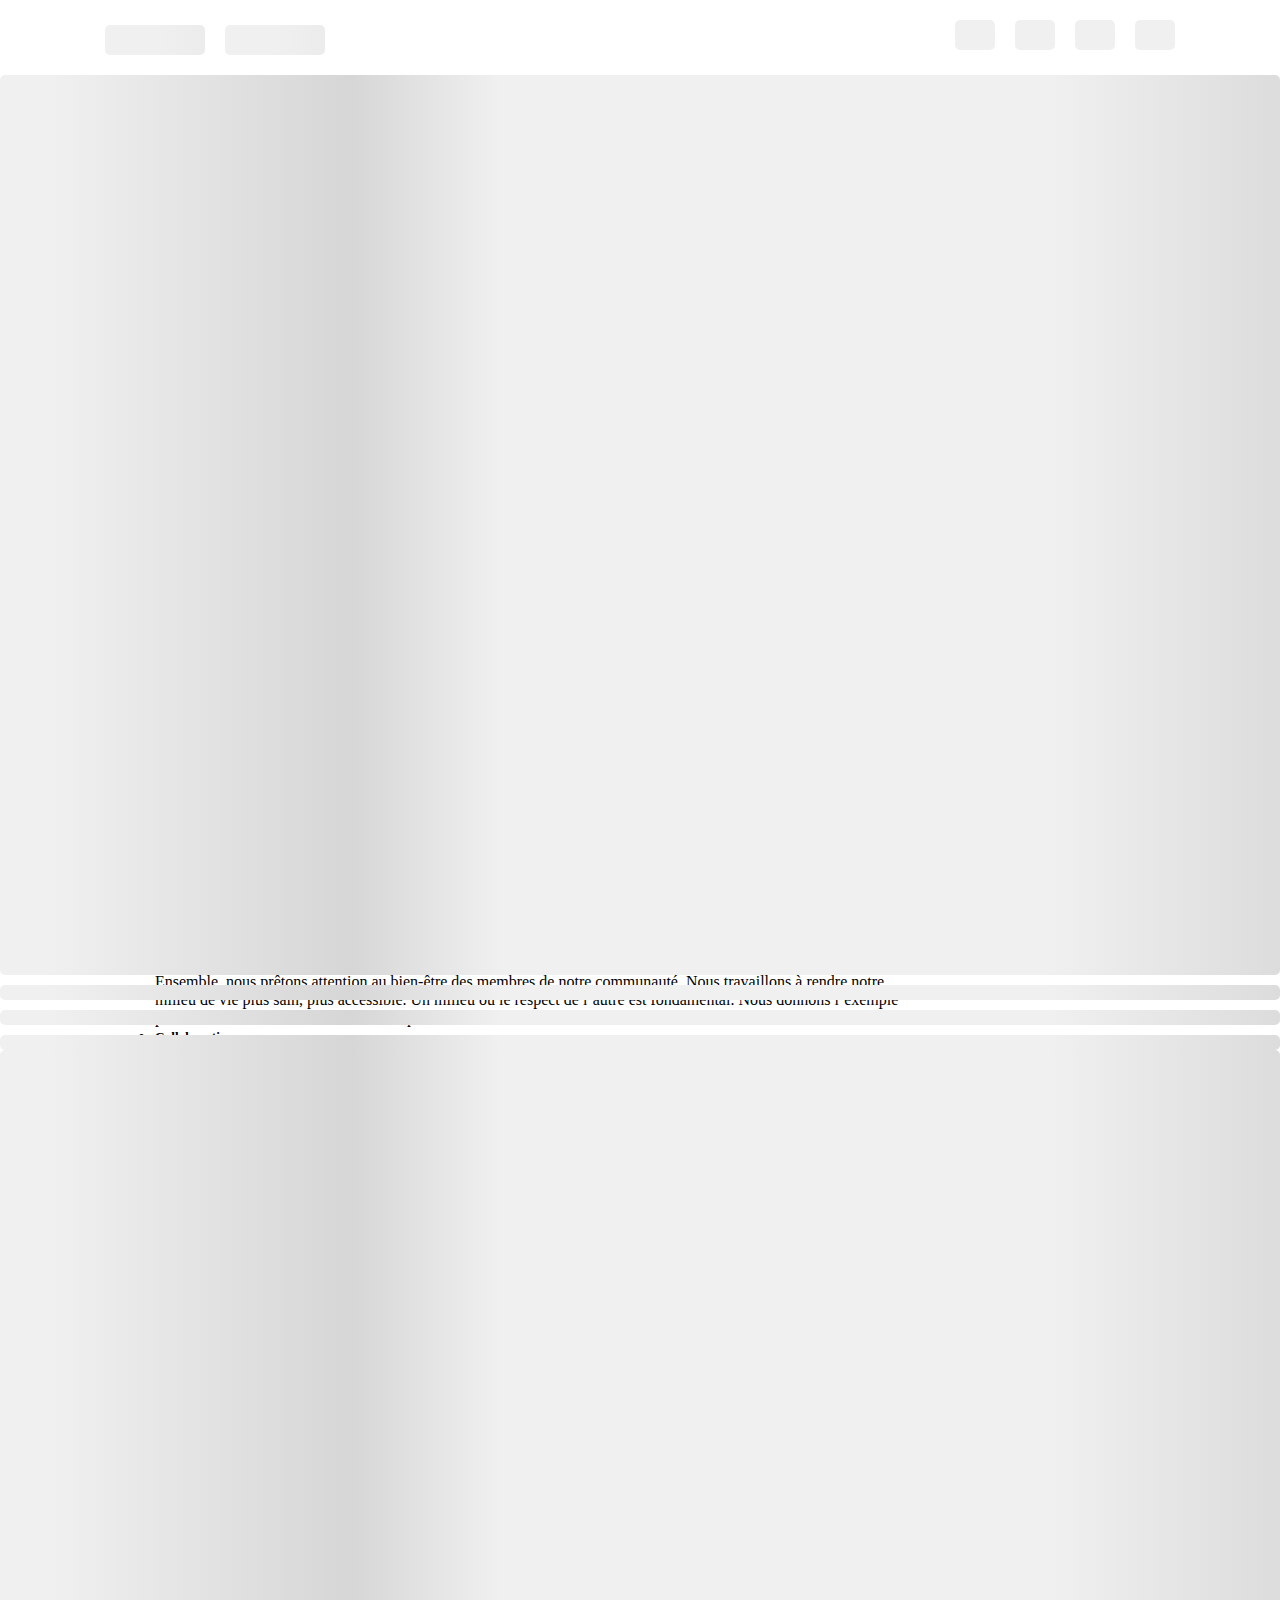
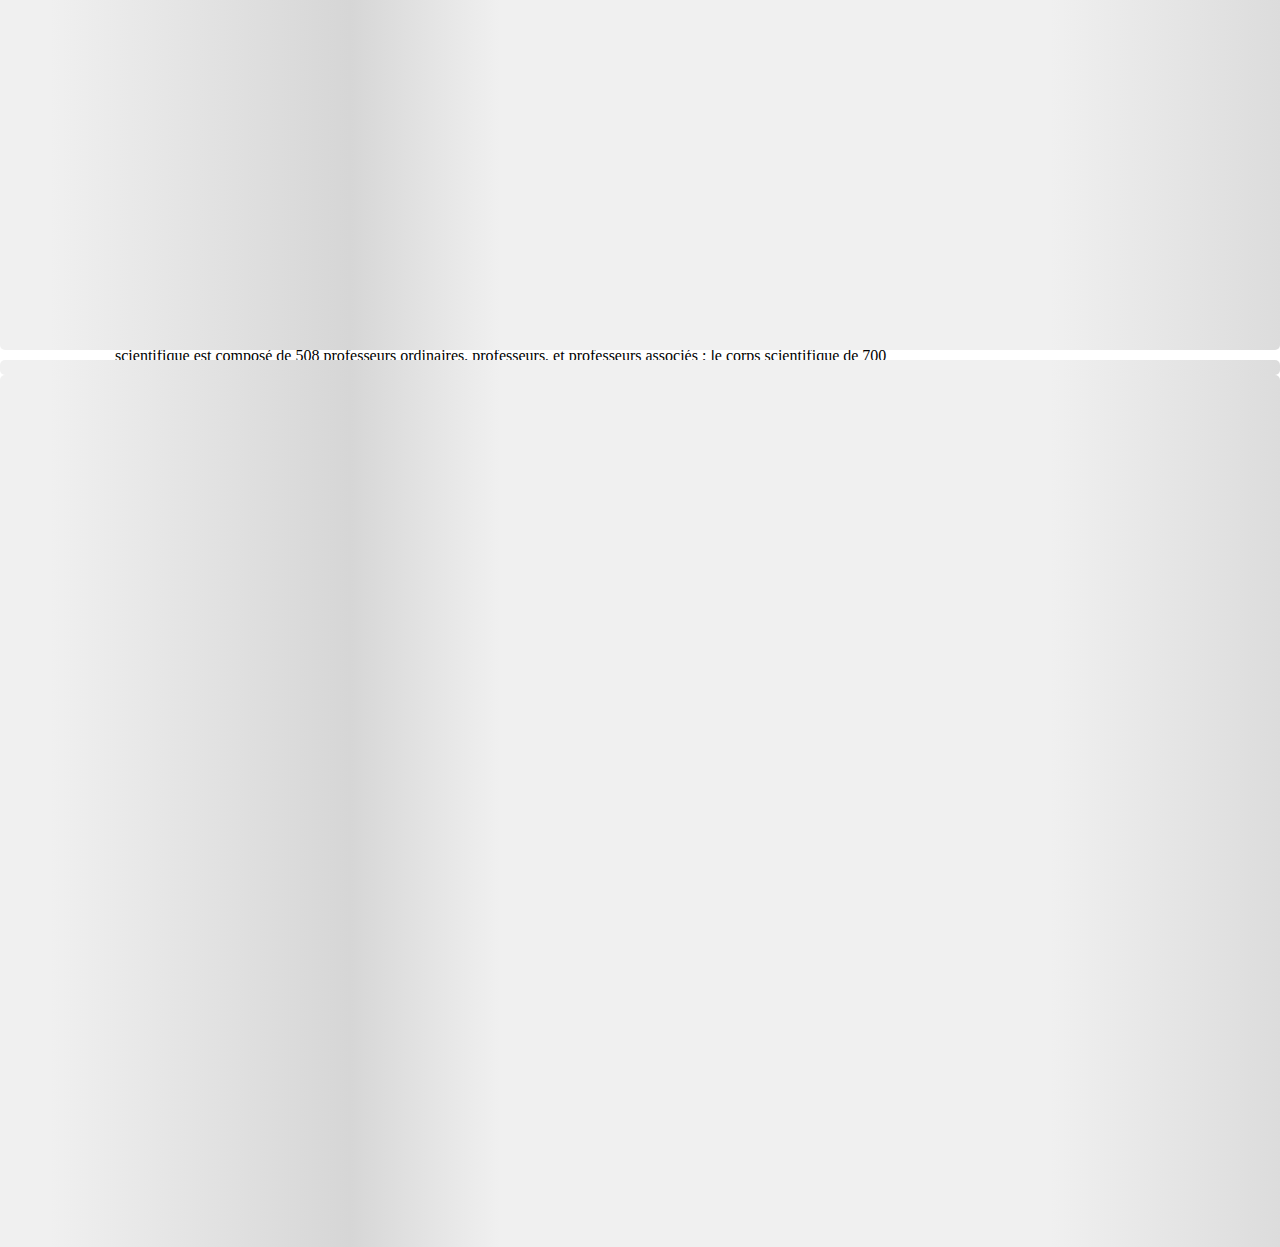
==== commit 9f87b0c6: "stick" ====
--- a/pages/about.html
+++ b/pages/about.html
@@ -9,9 +9,11 @@
     <meta property="og:description" content="Le Choix Intelligent Pour l’Avenir">
     <meta property="og:url" content="https://www.ecod-isp-gombe.fac">
     <meta property="og:image"
-        content="[data-uri]">
+        content="https://pbs.twimg.com/media/EgPyaaPWoAE5eJt?format=jpg&name=medium">
     <link rel="preconnect" href="https://fonts.googleapis.com">
-    <link rel="shorcut icon" href="" type="image/x-icon">
+    <link rel="shorcut icon"
+    href="[data-uri]"
+    type="image/x-icon">
     <link rel="stylesheet" href="assets/css/swiper-bundle.min.css">
     <link rel="preconnect" href="https://fonts.gstatic.com" crossorigin>
     <link href="https://fonts.googleapis.com/css2?family=Vujahday+Script&display=swap" rel="stylesheet">
@@ -22,9 +24,101 @@
     <title>Notre université</title>
 </head>
 
-<body>
+<body onload="myFunction()">
+    <div id="loader">
+
+        <div class="navsk">
+
+
+
+            <div class="menusk">
+
+                <div class="mzB mz1 mshimmer">
+
+                </div>
+
+                <div class="mzB mz1 mshimmer">
+
+                </div>
+
+            </div>
+
+            <div class="menusk">
+
+                <div class="mzA mz1 mshimmer">
+
+
+                </div>
+
+                <div class="mzA mz1 mshimmer">
+
+
+                </div>
+
+                <div class="mzA mz1 mshimmer">
+
+
+                </div>
+
+                <div class="mzA mz1 mshimmer">
+
+
+                </div>
+
+
+            </div>
+
+
+
+
+        </div>
+
+
+        <div class="mzC mz1 mshimmer">
+
+        </div>
+        <div class="mzD mz1 mshimmer">
+
+        </div>
+        <div class="mzD mz1 mshimmer">
+
+        </div>
+        <div class="mzD mz1 mshimmer">
+
+        </div>
+        <div class="mzC mz1 mshimmer">
+
+        </div>
+        <div class="mzD mz1 mshimmer">
+
+        </div>
+
+        <div class="mzC mz1 mshimmer">
+
+        </div>
+
+        <div class="mzD mz1 mshimmer">
+
+        </div>
+
+        <div class="mzD mz1 mshimmer">
+
+        </div>
+
+        <div class="mzD mz1 mshimmer">
+
+        </div>
+
+        <div class="mzD mz1 mshimmer">
+
+        </div>
+
+        <div class="mzC mz1 mshimmer">
+
+        </div>
+    </div>
     <div class="header" style="background: white !important;">
-        <div class="nav">
+        <div class="nav" id="navbar">
             <div>
                 <img src="../assets/image/images.png" alt="" srcset="">
                 <span>ECOD-ISP/Gombe</span>
@@ -54,7 +148,7 @@
                                 <div>
                                     <a href="../index.html">Acceuil</a>
                                 </div>
-                               
+
                                 <div>
                                     <a href="#">Notre université</a>
                                 </div>
@@ -100,7 +194,7 @@
         </div>
     </div>
 
-   
+
 
     <div class="noreuni">
         <div class="notrehistoire">
@@ -172,7 +266,8 @@
                         </p>
 
                         <div class="image_illu">
-                            <img src="https://linterview.cd/wp-content/uploads/2021/08/0E21C1D2-B66E-4602-8B96-C07DB34C6803.jpeg" alt="" srcset="">
+                            <img src="https://linterview.cd/wp-content/uploads/2021/08/0E21C1D2-B66E-4602-8B96-C07DB34C6803.jpeg"
+                                alt="" srcset="">
                         </div>
                     </div>
 
@@ -315,9 +410,10 @@
     </div>
 
     <div class="walpperabout">
-       
+
         <div>
-            <img src="https://scontent.ffih1-2.fna.fbcdn.net/v/t39.30808-6/311050759_489404286541521_2687014540177948792_n.jpg?_nc_cat=105&ccb=1-7&_nc_sid=783fdb&_nc_ohc=cRqG7r4Ukf0AX_3_PRs&_nc_zt=23&_nc_ht=scontent.ffih1-2.fna&oh=00_AfD_yfT7UFUAlciv5h69H1xqSBv7o-utHcNlkvQZ7EVDJg&oe=65D53437" alt="" srcset="">
+            <img src="https://scontent.ffih1-2.fna.fbcdn.net/v/t39.30808-6/311050759_489404286541521_2687014540177948792_n.jpg?_nc_cat=105&ccb=1-7&_nc_sid=783fdb&_nc_ohc=cRqG7r4Ukf0AX_3_PRs&_nc_zt=23&_nc_ht=scontent.ffih1-2.fna&oh=00_AfD_yfT7UFUAlciv5h69H1xqSBv7o-utHcNlkvQZ7EVDJg&oe=65D53437"
+                alt="" srcset="">
         </div>
         <div class="image_pzz">
             <div>
--- a/assets/css/style.css
+++ b/assets/css/style.css
@@ -2,6 +2,8 @@
     box-sizing: 0;
     margin: 0;
 }
+
+
 
 #loader {
     position: fixed;
@@ -79,6 +81,19 @@
 }
 
 
+.stick {
+    position: fixed;
+    width: 100%;
+    top: 0;
+    background: url(../image/font.png);
+    background: white;
+    border-bottom: 1px solid rgba(0, 0, 0, 0.144);
+   
+}
+
+.stick .menu{
+    position: relative;
+}
 
 
 
@@ -98,14 +113,16 @@
 .header {
     background: #FBF7EC;
     background: url(../image/index.html.png);
+   
+    transition: all 0.50s ease-in-out;
+}
+
+.nav {
     padding: 20px 95px;
-    transition: all 0.50s ease-in-out;
-}
-
-.nav {
     display: flex;
     justify-content: space-between;
     align-items: center;
+    width: 100%;
 }
 
 .nav span {
@@ -167,6 +184,7 @@
 .content {
     display: flex;
     justify-content: space-around;
+    padding: 0px 95px;
     margin: 50px 0;
 
 
@@ -962,10 +980,25 @@
         justify-content: space-between;
         padding: 10px 10px;
     }
+
+    .mzC {
+        margin: 0 10px;
+        height: 100px;
+    
+    
+    }
+    
+    .mzD {
+        height: 20px;
+        margin: 0 10px;
+        margin-top: 10px;
+    }
     .menu_ittems {
         display: none;
 
     }
+
+
 
     .menu_mob {
         display: block;
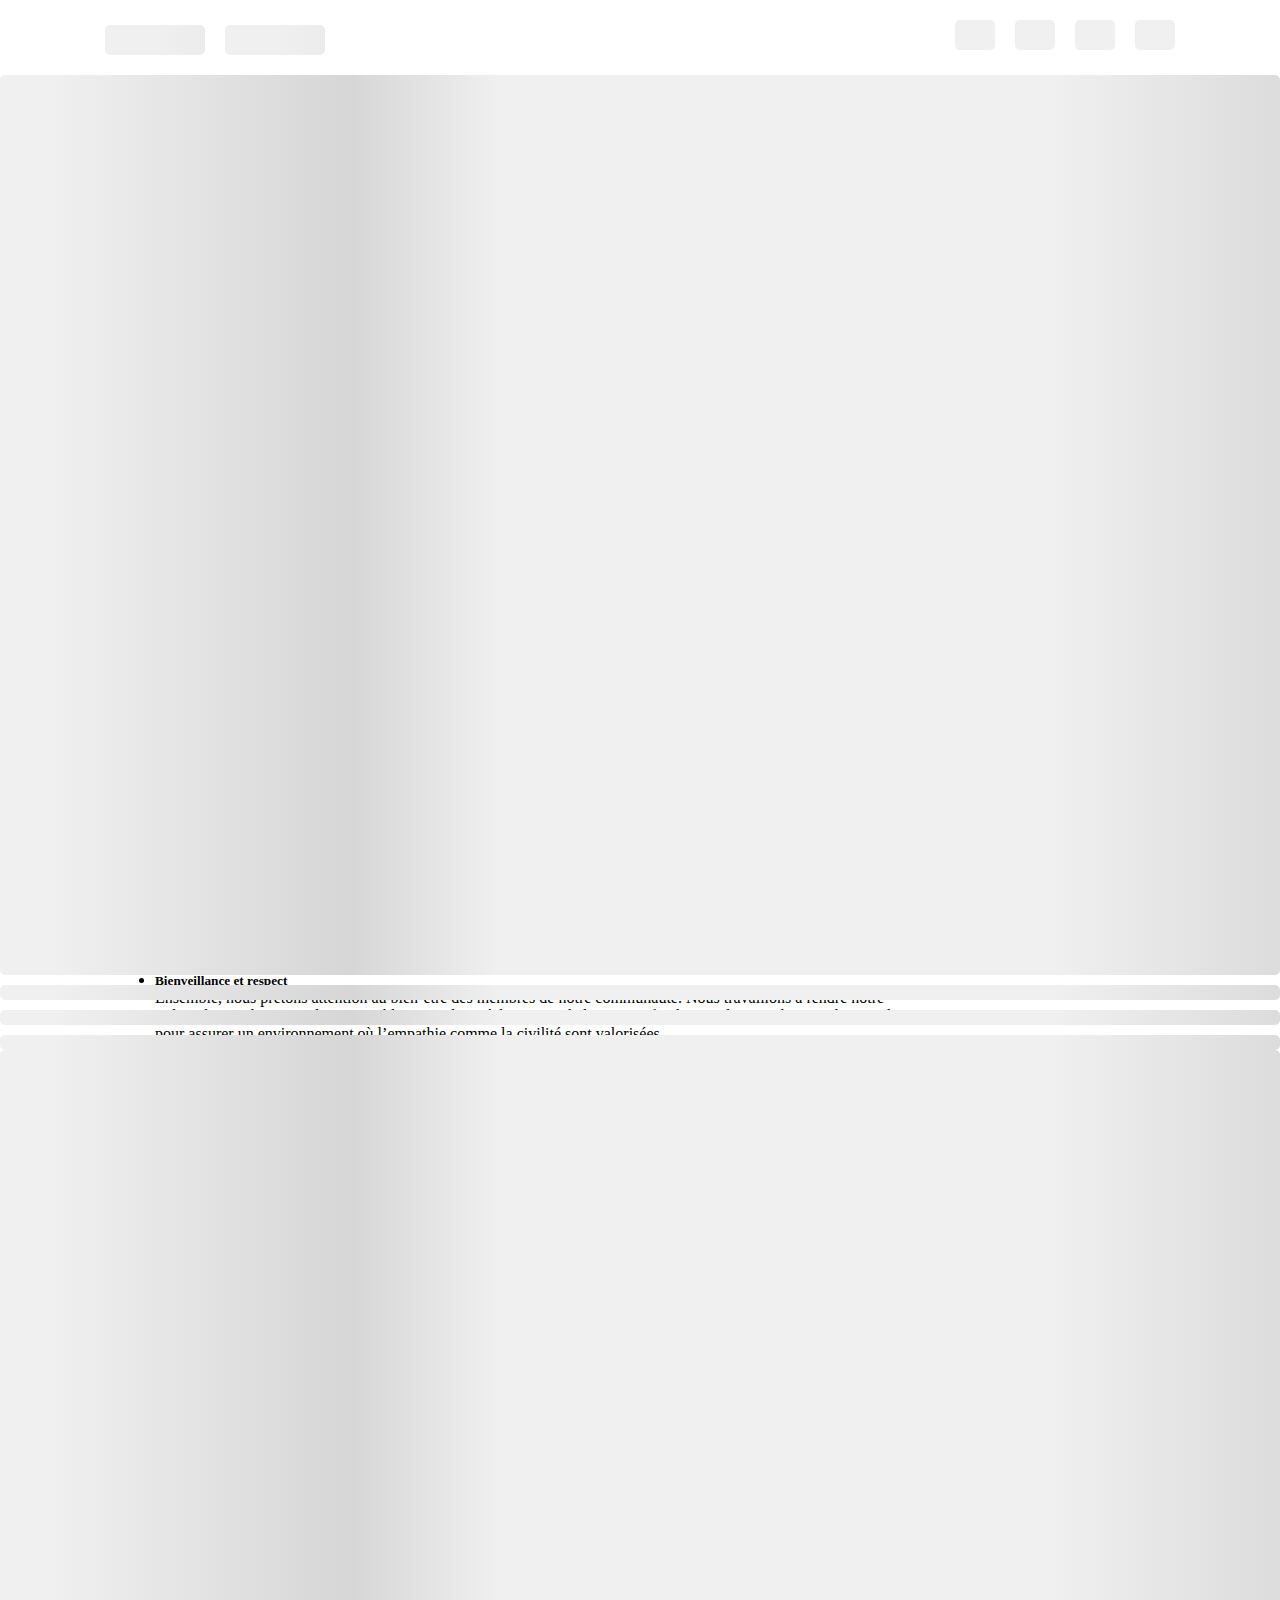
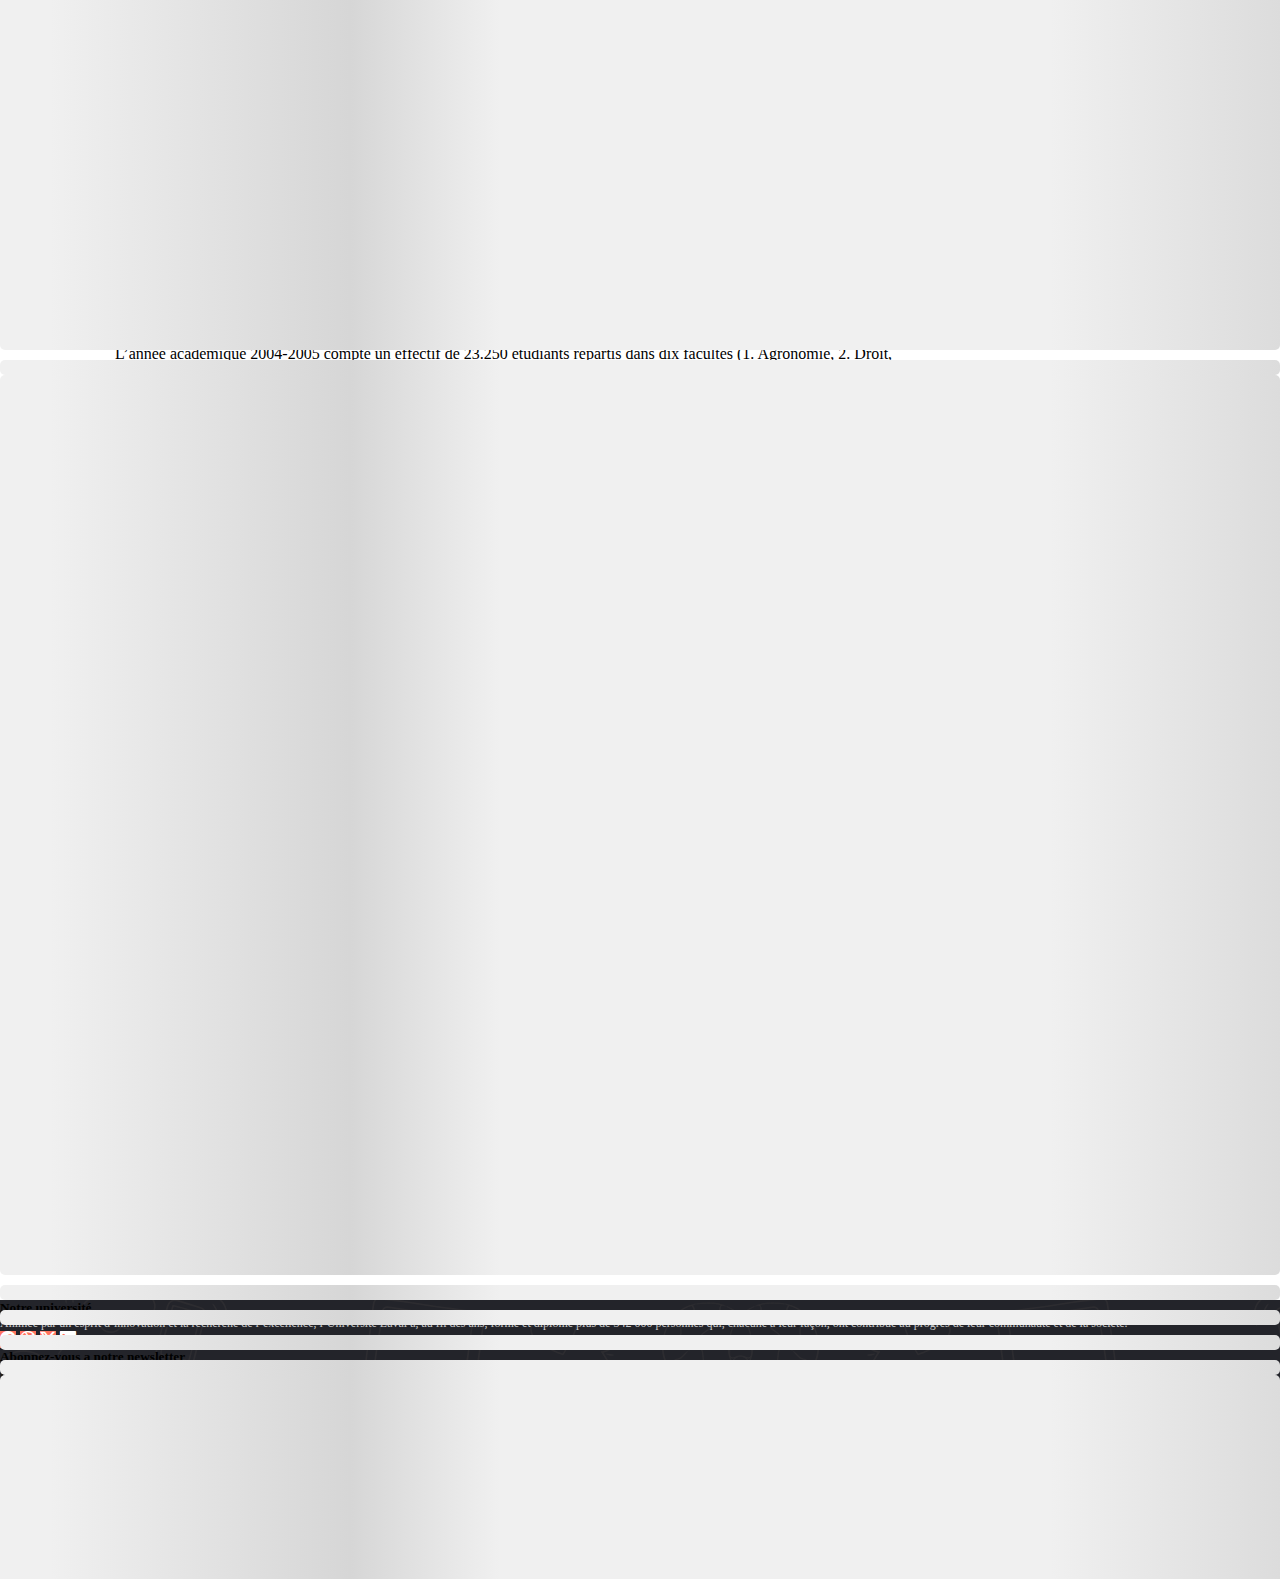
==== commit 508281fc: "all" ====
--- a/pages/about.html
+++ b/pages/about.html
@@ -8,12 +8,11 @@
     <meta property="og:title" content="ECOD-ISP/GOMBE">
     <meta property="og:description" content="Le Choix Intelligent Pour l’Avenir">
     <meta property="og:url" content="https://www.ecod-isp-gombe.fac">
-    <meta property="og:image"
-        content="https://pbs.twimg.com/media/EgPyaaPWoAE5eJt?format=jpg&name=medium">
+    <meta property="og:image" content="https://pbs.twimg.com/media/EgPyaaPWoAE5eJt?format=jpg&name=medium">
     <link rel="preconnect" href="https://fonts.googleapis.com">
     <link rel="shorcut icon"
-    href="[data-uri]"
-    type="image/x-icon">
+        href="[data-uri]"
+        type="image/x-icon">
     <link rel="stylesheet" href="assets/css/swiper-bundle.min.css">
     <link rel="preconnect" href="https://fonts.gstatic.com" crossorigin>
     <link href="https://fonts.googleapis.com/css2?family=Vujahday+Script&display=swap" rel="stylesheet">
@@ -118,7 +117,7 @@
         </div>
     </div>
     <div class="header" style="background: white !important;">
-        <div class="nav" id="navbar">
+        <div class="navs" id="navbar">
             <div>
                 <img src="../assets/image/images.png" alt="" srcset="">
                 <span>ECOD-ISP/Gombe</span>
@@ -333,6 +332,10 @@
                             tard en 1927, du premier établissement de santé construit à Kisantu dans le Bas-Congo où eut
                             lieu le premier cours de formation des infirmiers au Congo.</p>
 
+                        <div class="image_illu">
+                            <img src="https://live.staticflickr.com/5495/9078464600_4e174abcb0_z.jpg" alt="" srcset="">
+                        </div>
+
                         <p>En 1932, l’Université de Louvain créa, dans le même site, une section d’agronomie, à laquelle
                             s’ajoutèrent une section des sciences administratives et commerciales en 1936, et une
                             section d’assistants médicaux en 1937.</p>
@@ -371,6 +374,11 @@
                             des conditions de travail aussi bien des étudiants, des enseignants, des chercheurs que du
                             personnel administratif.</p>
 
+                        <div class="image_illu">
+                            <img src="https://fondationkanam.org/wp-content/uploads/2021/09/dced1d66-47dd-4744-9eb7-7e4392d5f623-1024x683.jpg"
+                                alt="" srcset="">
+                        </div>
+
                         <p>L’année académique 2004-2005 compte un effectif de 23.250 étudiants répartis dans dix
                             facultés (1. Agronomie, 2. Droit, 3. Economie et gestion, 4. Lettres et sciences humaines,
                             5. Médecine, 6. Pharmacie, 7. Polytechnique, 8. Sciences, 9. Sciences sociales,
@@ -408,7 +416,38 @@
         </div>
 
     </div>
-
+    <div class="registraire">
+        <div class="regi">
+            <h6>Bureau du registraire</h6>
+            <p>Pavillon Jean-Charles-Bonenfant
+                2345, allée des Bibliothèques
+                Bureau 2440 Université Laval
+                Québec (Québec) G1V 0A6</p>
+        </div>
+
+        <div class="regi">
+            <div>
+                <h6>Région de Québec</h6>
+                <p>418 656-3080</p>
+            </div>
+            <div>
+                <h6>Sans frais</h6>
+                <p>1 877 785-2825</p>
+            </div>
+        </div>
+
+        <div class="regi">
+            <div>
+                <h6>Courriel</h6>
+                <a href="">reg@reg.ulaval.ca</a>
+            </div>
+            <div>
+                <h6>Clavardage</h6>
+                <a href="">reg.ulaval.ca</a>
+            </div>
+        </div>
+
+    </div>
     <div class="walpperabout">
 
         <div>
@@ -530,8 +569,8 @@
         <!-- Copyright -->
         <div class="text-center p-3" style="background-color: rgba(0, 0, 0, 0.2);">
             All Rights Reserved &copy; 2024 Copyright: ETS-ISP/Gombe | Privacy | Security | Developer
-            par <a class="text-white" href="">Mcleroi01</a>
-        </div>
+            par <a class="text-white" href="https://wa.me/qr/EJ3ZZB756Z3CC1">Mcleroi01</a>
+            avec <i class="bi bi-heart-fill"></i></div>
         <!-- Copyright -->
     </footer>
 
--- a/assets/css/style.css
+++ b/assets/css/style.css
@@ -117,7 +117,7 @@
     transition: all 0.50s ease-in-out;
 }
 
-.nav {
+.navs {
     padding: 20px 95px;
     display: flex;
     justify-content: space-between;
@@ -125,11 +125,11 @@
     width: 100%;
 }
 
-.nav span {
+.navs span {
     font-weight: 900;
 }
 
-.nav img {
+.navs img {
     width: 40px;
 }
 
@@ -160,7 +160,7 @@
 
 
 .btn {
-    padding: 0 0px;
+   
 }
 
 .btn a {
@@ -186,8 +186,6 @@
     justify-content: space-around;
     padding: 0px 95px;
     margin: 50px 0;
-
-
 }
 
 .content .image {
@@ -284,20 +282,54 @@
 }
 
 .bienvenue {
-    display: flex;
-    background: url(../image/font.png);
-    padding: 20px 95px;
+
+    background-image: url(../image/ul-rouge-ul.gif);
+    background-position-x: calc(640px - 50vw);
+    background-position-y: 100px;
+    background-repeat: no-repeat;
+    background-size: 100% 325px;
+    padding: 20px 50px;
+}
+
+.autorite {
+    display: flex;
+    align-items: center;
+
 }
 
 .logo_isp {
     width: 100%;
     padding: 50px 0;
-    margin: 0 20px;
+}
+
+.autoritetxt {
+    background: #23242a;
+    background-image: url(../image/font.png);
+    box-shadow: 0 2px 1px 0 rgba(0, 0, 0, 0.2), 0 6px 20px 0 rgba(0, 0, 0, 0.027);
+    width: 100%;
+    padding: 20px 10px;
+    height: 400px;
+    color: rgb(255, 255, 255);
+}
+
+.autoritetxt span i {
+    color: #ffffff;
+    font-weight: 900;
+    font-size: 30px;
+}
+
+.autoritetxt h3 {
+    padding: 20px 0;
+}
+
+.autoritetxt p {
+    color: rgb(226, 224, 224);
+    font-size: 15px;
 }
 
 .logo_isp img {
-    width: 500px;
-    padding: 10px 0;
+    width: 300px;
+    height: 400px;
     object-fit: cover;
 }
 
@@ -320,32 +352,6 @@
     padding: 10px 0;
     color: rgb(109, 109, 109);
 
-}
-
-.group_btn {
-    display: flex;
-}
-
-.btn3 {
-    padding: 0 10px;
-}
-
-.btn3 a {
-    background: #FF725E;
-    color: white;
-    text-decoration: none;
-    padding: 10px;
-    font-weight: 600;
-    border-radius: 5px;
-}
-
-.btn3 a:hover {
-    border: 1px solid #FF725E;
-    background: none;
-    color: #FF725E;
-    text-decoration: none;
-    padding: 10px;
-    border-radius: 20px;
 }
 
 .trace {
@@ -973,6 +979,117 @@
     color: #FF725E;
 }
 
+.owl-slider {
+    width: 100%;
+    overflow-x: hidden;
+    position: relative;
+}
+
+.owl-slider .owl-stage {
+    display: flex;
+}
+
+.owl-slider .slide img {
+    width: 100%;
+}
+
+.owl-slider .disabled {
+    display: none;
+}
+
+
+.slide {
+    display: flex;
+    justify-content: center;
+}
+
+.owl-text {
+    height: 400px;
+    width: 800px;
+    padding: 20px;
+    display: flex;
+    background: rgba(0, 0, 0, 0.822);
+    flex-direction: column;
+    align-items: center;
+    justify-content: center;
+    text-align: center;
+}
+
+.owl-text h1 {
+    color: #ffffff;
+    font-size: 60px;
+    text-transform: uppercase;
+}
+
+.pstbtn {
+    text-align: center;
+}
+
+.btn1 {
+    background-color: transparent;
+    text-decoration: none;
+    border: 1px solid #ffffff;
+    font-size: 30px;
+    padding: 4px 48px;
+    margin-bottom: 30px;
+    cursor: pointer;
+    color: #ffffff;
+    transition: all ease-in-out 0.30s;
+}
+
+.btn1:hover {
+    color: #000000;
+    background: rgba(0, 0, 0, 0.066);
+
+}
+.btn1:hover {
+    color: #000000;
+    background: rgba(0, 0, 0, 0.066);
+
+}
+
+.btnpri {
+    background-color: transparent;
+    border: 1px solid #000000;
+    font-size: 30px;
+    text-decoration: none;
+    padding: 4px 48px;
+    margin-bottom: 30px;
+    cursor: pointer;
+    color: #000000;
+    transition: all ease-in-out 0.30s;
+}
+
+.btnpri:hover {
+    color: #000000;
+    background: rgba(0, 0, 0, 0.066);
+
+}
+
+.owl-dots {
+    text-align: center;
+    position: absolute;
+    bottom: 25px;
+    width: 100%;
+    left: 2px;
+}
+
+.owl-dots .owl-dot {
+    width: 8px;
+    height: 8px;
+    border-radius: 50%;
+    margin: 0 6px;
+    padding: 0;
+    cursor: pointer;
+    border-color: transparent;
+    background-color: #fff;
+}
+
+.owl-dots .owl-dot.active {
+    background-color: #69728c;
+    outline: 0;
+}
+
 
 @media (max-width:480px) {
     .navsk {
@@ -1020,7 +1137,13 @@
 
     }
 
-    .offcanvas {}
+    .navs {
+        padding: 10px 10px;
+        display: flex;
+        justify-content: space-between;
+        align-items: center;
+        width: 100%;
+    }
 
     .offcanvas .btn a {
         display: block;
@@ -1048,6 +1171,7 @@
         display: flex;
         flex-direction: column;
         margin: 20px 0;
+        padding: 10px 10px;
 
 
     }
@@ -1117,23 +1241,78 @@
     }
 
     .bienvenue {
+
+        background-image: url(../image/ul-rouge-ul.gif);
+        background-position-x: calc(640px - 50vw);
+        background-position-y: 100px;
+        background-repeat: no-repeat;
+        background-size: 100% 325px;
+        padding: 20px 0px;
+    }
+    
+    .autorite {
         display: flex;
         flex-direction: column;
-        background: url(../image/font.png);
-        padding: 30px 0px;
-    }
-
+        align-items: center;
+    
+    }
+    
     .logo_isp {
+        width: 100%;
         padding: 0px 0;
-        margin: 0 10px;
-    }
-
+    }
+    
+    .autoritetxt {
+        background: #23242a;
+        background-image: url(../image/font.png);
+        box-shadow: 0 2px 1px 0 rgba(0, 0, 0, 0.2), 0 6px 20px 0 rgba(0, 0, 0, 0.027);
+        width: 100%;
+        padding: 20px 10px;
+        height: 400px;
+        color: rgb(255, 255, 255);
+    }
+    
+    .autoritetxt span i {
+        color: #ffffff;
+        font-weight: 900;
+        font-size: 30px;
+    }
+    
+    .autoritetxt h3 {
+        padding: 20px 0;
+    }
+    
+    .autoritetxt p {
+        color: rgb(226, 224, 224);
+        font-size: 15px;
+    }
+    
     .logo_isp img {
-        width: 90%;
+        width: 100%;
+        height: 400px;
+        object-fit: cover;
+    }
+    
+    .bienvenue .txt {
+        margin: 0 20px;
+    }
+    
+    .bienvenue .txt span {
+        color: #4f2658;
+        font-size: 30px;
+        font-weight: 800;
+    }
+    
+    .bienvenue .txt h2 {
+        font-size: 3em;
+    }
+    
+    .bienvenue .txt p {
+        font-size: 12px;
         padding: 10px 0;
-        object-fit: cover;
-    }
-
+        color: rgb(109, 109, 109);
+    
+    }
     .trace {
         background: url(../image/Sem\ Título-1.png);
         text-align: left;
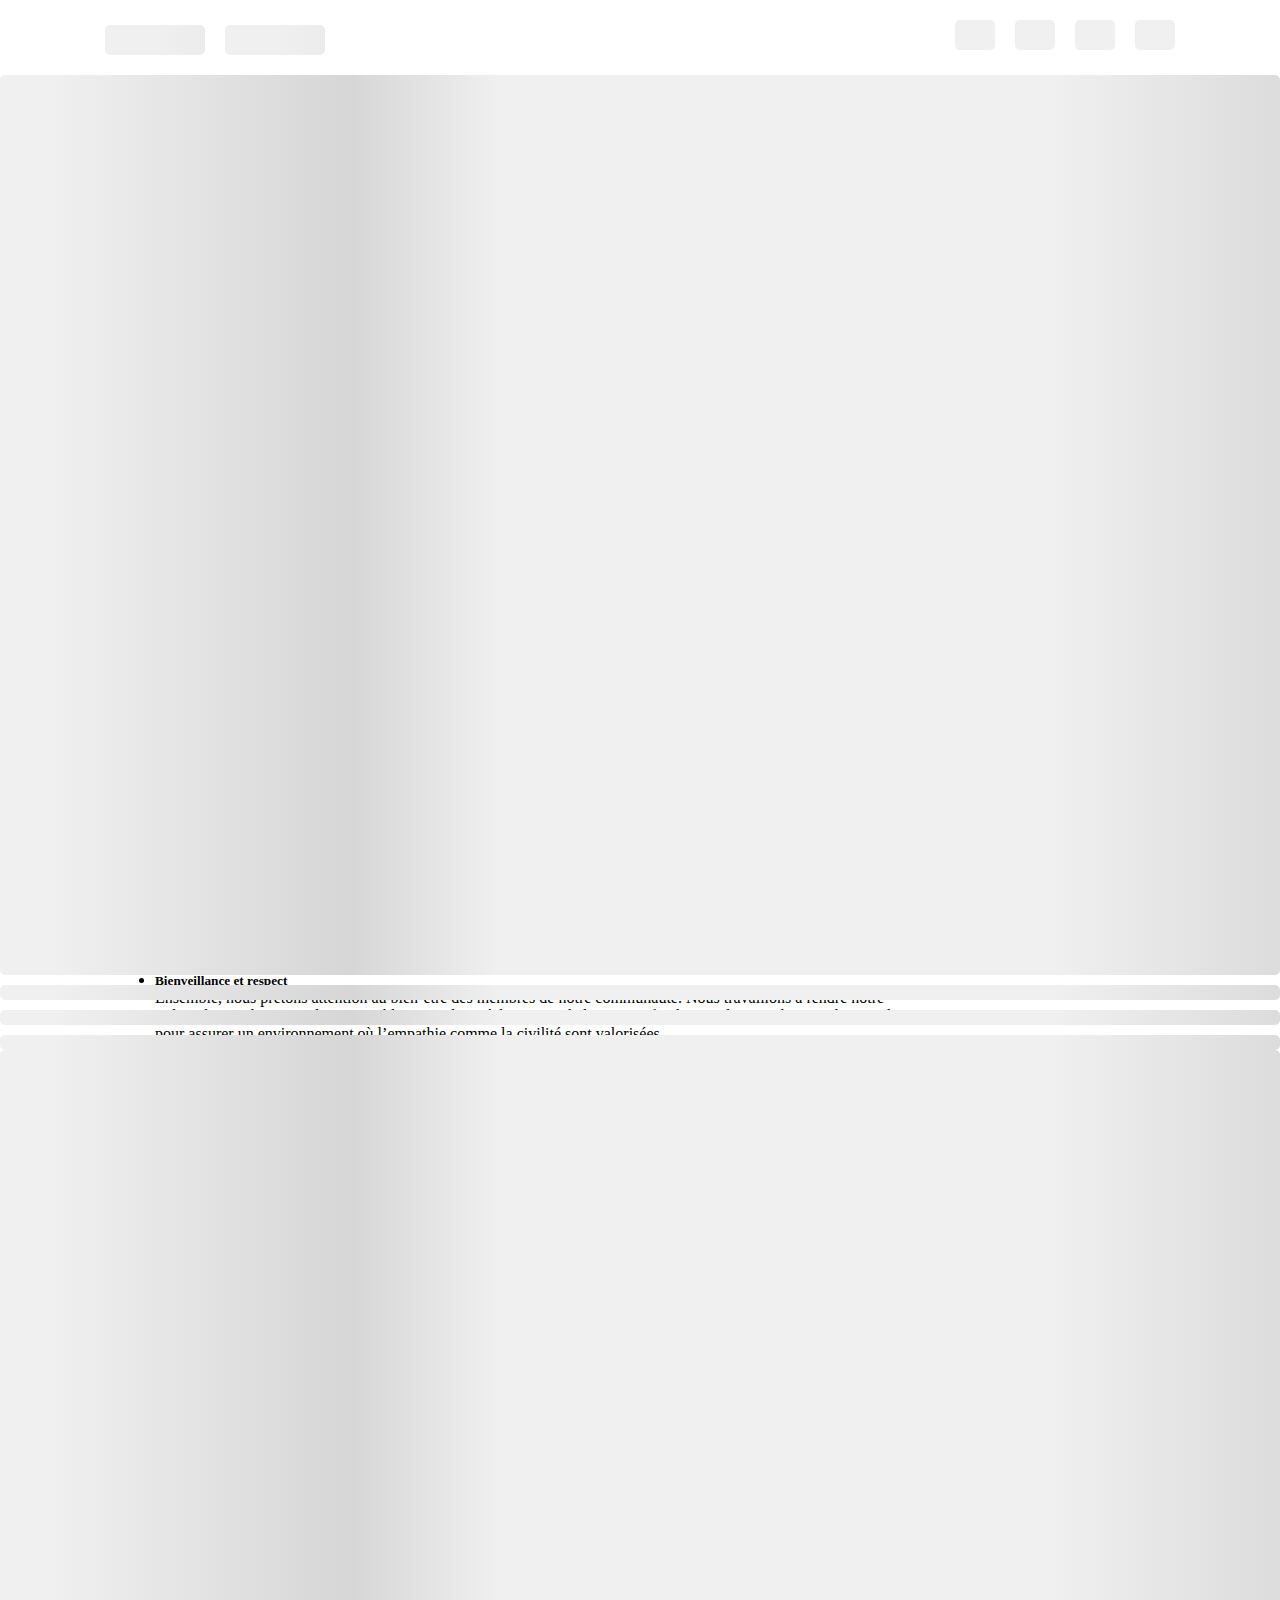
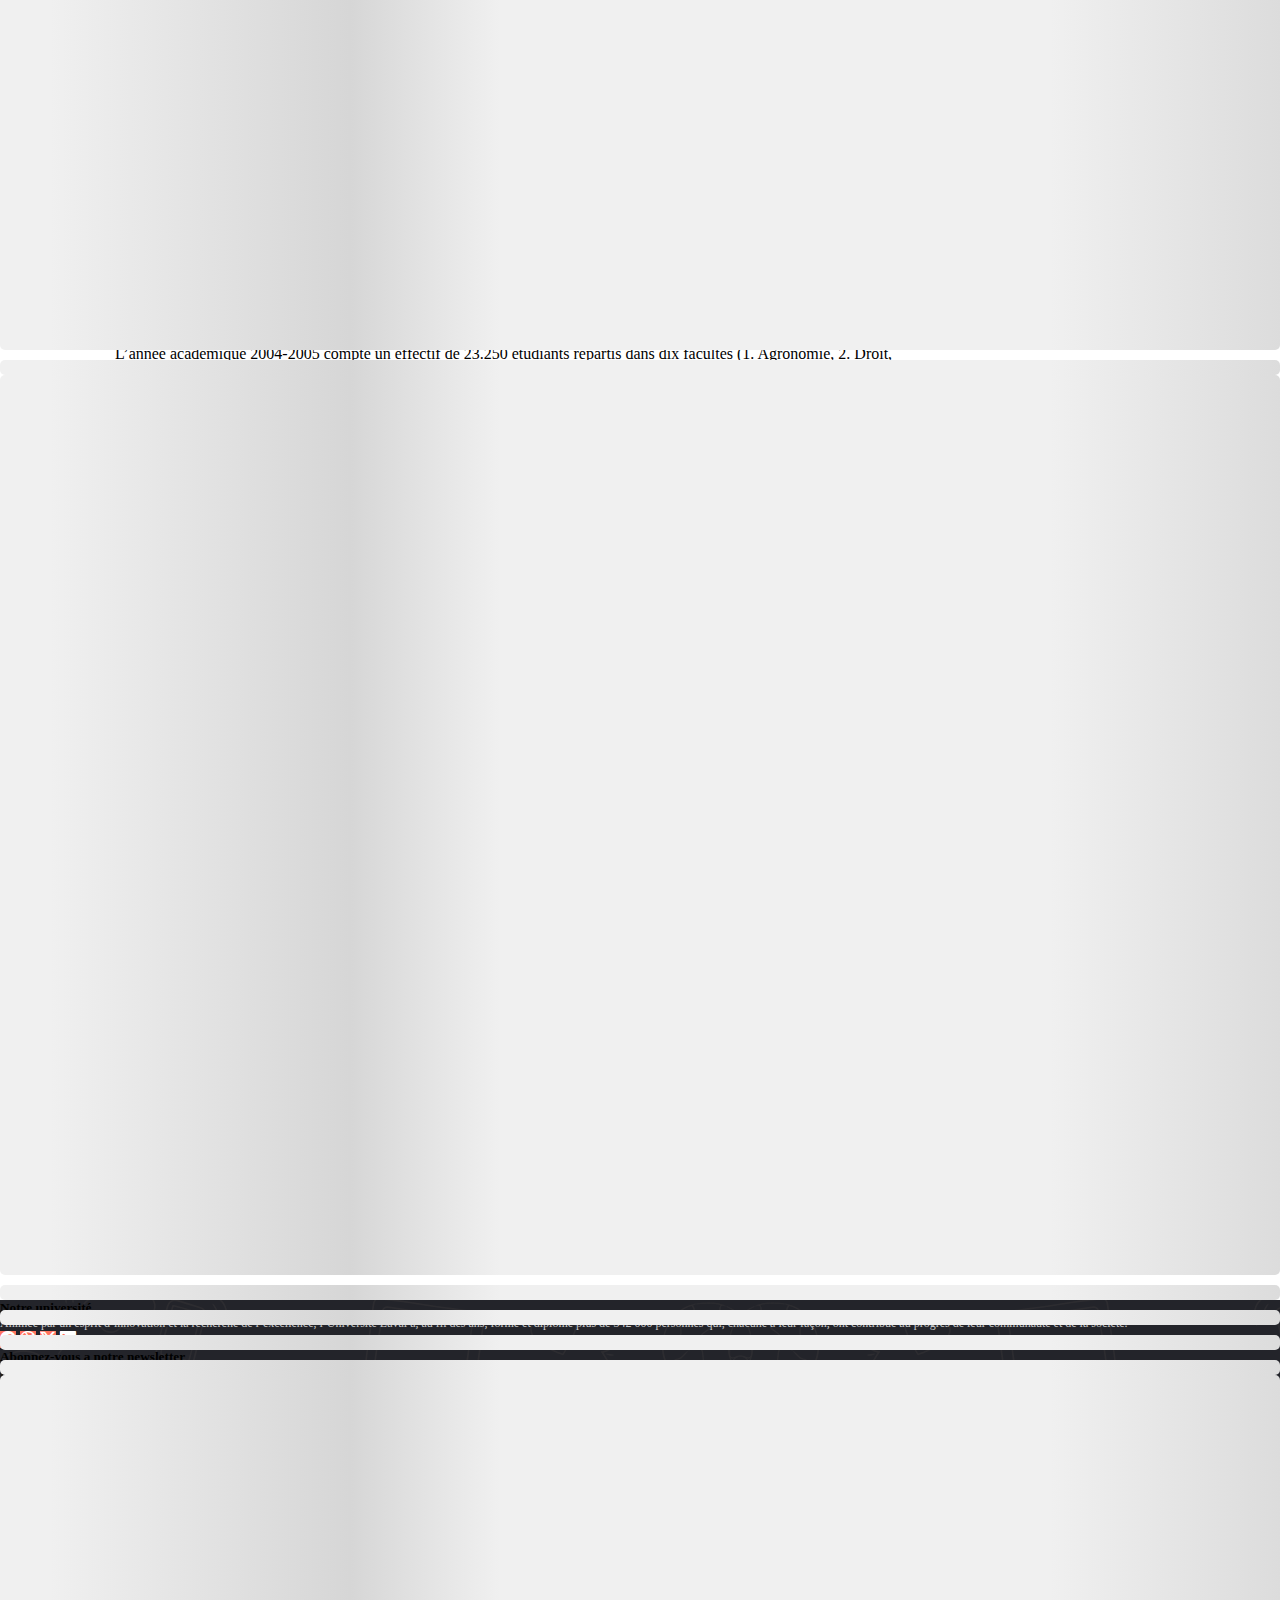
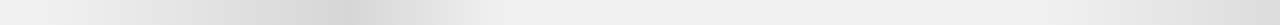
==== commit 0aebec77: "acceuil" ====
--- a/pages/about.html
+++ b/pages/about.html
@@ -416,6 +416,7 @@
         </div>
 
     </div>
+
     <div class="registraire">
         <div class="regi">
             <h6>Bureau du registraire</h6>
@@ -448,6 +449,7 @@
         </div>
 
     </div>
+    
     <div class="walpperabout">
 
         <div>
--- a/assets/css/style.css
+++ b/assets/css/style.css
@@ -3,7 +3,9 @@
     margin: 0;
 }
 
-
+p {
+    font-size: 16px;
+}
 
 #loader {
     position: fixed;
@@ -88,10 +90,10 @@
     background: url(../image/font.png);
     background: white;
     border-bottom: 1px solid rgba(0, 0, 0, 0.144);
-   
-}
-
-.stick .menu{
+
+}
+
+.stick .menu {
     position: relative;
 }
 
@@ -113,7 +115,7 @@
 .header {
     background: #FBF7EC;
     background: url(../image/index.html.png);
-   
+
     transition: all 0.50s ease-in-out;
 }
 
@@ -135,11 +137,12 @@
 
 .menu {
     display: flex;
+    align-items: center;
 
 }
 
 .menu a:hover {
-    border-bottom: 1.3px solid #53285C;
+
     padding: 5px 10px;
 
 }
@@ -159,9 +162,7 @@
 
 
 
-.btn {
-   
-}
+.btn {}
 
 .btn a {
     background: #53285C;
@@ -288,7 +289,7 @@
     background-position-y: 100px;
     background-repeat: no-repeat;
     background-size: 100% 325px;
-    padding: 20px 50px;
+    padding: 20px 95px;
 }
 
 .autorite {
@@ -386,6 +387,64 @@
 
 }
 
+
+.counter-section i {
+    display: block;
+    margin: 0 0 10px
+}
+
+.counter-section span.counter {
+    font-size: 40px;
+    color: #4f2658;
+    line-height: 60px;
+    display: block;
+    font-family: "Oswald", sans-serif;
+    letter-spacing: 2px
+}
+
+.counter-title {
+    font-size: 12px;
+    letter-spacing: 2px;
+    text-transform: uppercase
+}
+
+.counter-icon {
+    top: 25px;
+    position: relative
+}
+
+.counter-style2 .counter-title {
+    letter-spacing: 0.55px;
+    float: left;
+}
+
+.counter-style2 span.counter {
+    letter-spacing: 0.55px;
+    float: left;
+    margin-right: 10px;
+}
+
+.counter-style2 i {
+    float: right;
+    line-height: 26px;
+    margin: 0 10px 0 0
+}
+
+.counter-subheadline span {
+    float: right;
+}
+
+.medium-icon {
+    font-size: 40px !important;
+    margin-bottom: 15px !important;
+}
+
+.container {
+    margin-top: 200px;
+}
+
+
+
 .cour {
     background: white;
     border: 1px rgba(0, 0, 0, 0.137) solid;
@@ -417,6 +476,20 @@
 .cour a {
     text-decoration: none;
     color: #FF725E;
+}
+
+.presention {
+    padding: 10px;
+}
+
+.presention h2 {
+    color: #FF725E;
+}
+
+.presention p {
+    font-size: 16px;
+    padding: 5px 0;
+    color: rgb(148, 148, 148);
 }
 
 
@@ -1003,6 +1076,11 @@
     justify-content: center;
 }
 
+.travaux {
+    padding: 20px 95px;
+    background-image: url(../image/font.png);
+}
+
 .owl-text {
     height: 400px;
     width: 800px;
@@ -1042,6 +1120,7 @@
     background: rgba(0, 0, 0, 0.066);
 
 }
+
 .btn1:hover {
     color: #000000;
     background: rgba(0, 0, 0, 0.066);
@@ -1091,6 +1170,397 @@
 }
 
 
+.printcontent {
+    border-radius: 3px;
+    border: 1px solid #ddd;
+    padding: 0px 15px 0px;
+    width: 100%;
+    margin-bottom: 10px;
+}
+
+.pagetitleh2 {
+    background: #f3f3f3;
+    margin: 0;
+    font-size: 16px;
+    padding: 8px 15px;
+    color: #000;
+    margin-bottom: 10px;
+
+    border-bottom: 1px solid #ddd;
+}
+
+.form-control {
+    display: block;
+    width: 100%;
+    height: 34px;
+    padding: 6px 12px;
+    font-size: 14px;
+    line-height: 1.42857143;
+    color: #555;
+    background-color: #fff;
+    background-image: none;
+    border: 1px solid #ccc;
+    border-radius: 4px;
+    -webkit-box-shadow: inset 0 1px 1px rgba(0, 0, 0, .075);
+    box-shadow: inset 0 1px 1px rgba(0, 0, 0, .075);
+    -webkit-transition: border-color ease-in-out .15s, -webkit-box-shadow ease-in-out .15s;
+    -o-transition: border-color ease-in-out .15s, box-shadow ease-in-out .15s;
+    transition: border-color ease-in-out .15s, box-shadow ease-in-out .15s;
+}
+
+.printcontent input {}
+
+.dropify-wrapper {
+    display: block;
+    position: relative;
+    cursor: pointer;
+    overflow: hidden;
+    width: 100%;
+    max-width: 100%;
+    height: 28px;
+    padding: 0px 5px;
+    /* font-size: 14px; */
+    line-height: 26px;
+    color: #777;
+    background-color: #FFF;
+    background-image: none;
+    text-align: center;
+    border: 1px solid #ccc;
+    -webkit-transition: border-color .15s linear;
+    transition: border-color .15s linear;
+}
+
+
+
+.card {
+    border: 1px solid rgba(0, 0, 0, 0.21);
+    border-radius: 10px
+}
+
+.c-details span {
+    font-weight: 300;
+    font-size: 13px
+}
+
+.icon {
+    width: 50px;
+    height: 50px;
+    background-color: #eee;
+    border-radius: 15px;
+    display: flex;
+    align-items: center;
+    justify-content: center;
+    font-size: 39px
+}
+
+.badge span {
+    background-color: white;
+    width: 60px;
+    height: 25px;
+    padding-bottom: 3px;
+    border-radius: 5px;
+    display: flex;
+    color: #4f2658;
+    justify-content: center;
+    align-items: center
+}
+
+.progress {
+    height: 10px;
+    border-radius: 10px
+}
+
+.progress div {
+    background-color: rgb(237, 237, 237)
+}
+
+.text1 {
+    font-size: 14px;
+    font-weight: 600
+}
+
+.text2 {
+    color: #a5aec0
+}
+
+
+/* This pen */
+
+
+.dark {
+    background: #23242a;
+    background-image: url(../image/font.png);
+
+}
+
+
+.light {
+    background: #f3f5f7;
+}
+
+a,
+a:hover {
+    text-decoration: none;
+    transition: color 0.3s ease-in-out;
+}
+
+#pageHeaderTitle {
+    margin: 2rem 0;
+    text-transform: uppercase;
+    text-align: center;
+    font-size: 2.5rem;
+}
+
+/* Cards */
+.postcard {
+    flex-wrap: wrap;
+    display: flex;
+
+    box-shadow: 0 4px 21px -12px rgba(0, 0, 0, 0.66);
+    border-radius: 10px;
+    margin: 0 0 2rem 0;
+    overflow: hidden;
+    position: relative;
+    color: #ffffff;
+
+    &.dark {
+        background-color: #18151f;
+    }
+
+    &.light {
+        background-color: #e1e5ea;
+    }
+
+    .t-dark {
+        color: #18151f;
+    }
+
+    a {
+        color: inherit;
+    }
+
+    h1,
+    .h1 {
+        margin-bottom: 0.5rem;
+        font-weight: 500;
+        line-height: 1.2;
+    }
+
+    .small {
+        font-size: 80%;
+    }
+
+    .postcard__title {
+        font-size: 1.75rem;
+    }
+
+    .postcard__img {
+        max-height: 180px;
+        width: 100%;
+        object-fit: cover;
+        position: relative;
+    }
+
+    .postcard__img_link {
+        display: contents;
+    }
+
+    .postcard__bar {
+        width: 50px;
+        height: 10px;
+        margin: 10px 0;
+        border-radius: 5px;
+        background-color: #424242;
+        transition: width 0.2s ease;
+    }
+
+    .postcard__text {
+        padding: 1.5rem;
+        position: relative;
+        display: flex;
+        flex-direction: column;
+    }
+
+    .postcard__preview-txt {
+        overflow: hidden;
+        text-overflow: ellipsis;
+        text-align: justify;
+        height: 100%;
+    }
+
+    .postcard__tagbox {
+        display: flex;
+        flex-flow: row wrap;
+        font-size: 14px;
+        margin: 20px 0 0 0;
+        padding: 0;
+        justify-content: center;
+
+        .tag__item {
+            display: inline-block;
+            background: rgba(83, 83, 83, 0.4);
+            border-radius: 3px;
+            padding: 2.5px 10px;
+            margin: 0 5px 5px 0;
+            cursor: default;
+            user-select: none;
+            transition: background-color 0.3s;
+
+            &:hover {
+                background: rgba(83, 83, 83, 0.8);
+            }
+        }
+    }
+
+    &:before {
+        content: "";
+        position: absolute;
+        top: 0;
+        right: 0;
+        bottom: 0;
+        left: 0;
+        background-image: linear-gradient(-70deg, #424242, transparent 50%);
+        opacity: 1;
+        border-radius: 10px;
+    }
+
+    &:hover .postcard__bar {
+        width: 100px;
+    }
+}
+
+
+
+@media screen and (min-width: 769px) {
+    .postcard {
+        flex-wrap: inherit;
+
+        .postcard__title {
+            font-size: 2rem;
+        }
+
+        .postcard__tagbox {
+            justify-content: start;
+        }
+
+        .postcard__img {
+            max-width: 300px;
+            max-height: 100%;
+            transition: transform 0.3s ease;
+        }
+
+        .postcard__text {
+            padding: 3rem;
+            width: 100%;
+        }
+
+        .media.postcard__text:before {
+            content: "";
+            position: absolute;
+            display: block;
+            background: #18151f;
+            top: -20%;
+            height: 130%;
+            width: 55px;
+        }
+
+        &:hover .postcard__img {
+            transform: scale(1.1);
+        }
+
+        &:nth-child(2n+1) {
+            flex-direction: row;
+        }
+
+        &:nth-child(2n+0) {
+            flex-direction: row-reverse;
+        }
+
+        &:nth-child(2n+1) .postcard__text::before {
+            left: -12px !important;
+            transform: rotate(4deg);
+        }
+
+        &:nth-child(2n+0) .postcard__text::before {
+            right: -12px !important;
+            transform: rotate(-4deg);
+        }
+    }
+}
+
+@media screen and (min-width: 1024px) {
+    .postcard__text {
+        padding: 2rem 3.5rem;
+    }
+
+    .postcard__text:before {
+        content: "";
+        position: absolute;
+        display: block;
+
+        top: -20%;
+        height: 130%;
+        width: 55px;
+    }
+
+    .postcard.dark {
+        .postcard__text:before {
+            background: #18151f;
+        }
+    }
+
+    .postcard.light {
+        .postcard__text:before {
+            background: #e1e5ea;
+        }
+    }
+}
+
+
+
+
+@media screen and (min-width: 769px) {
+    .green::before {
+        background-image: linear-gradient(-80deg,
+                transparent 50%);
+    }
+
+    .green:nth-child(2n)::before {
+        background-image: linear-gradient(80deg,
+
+                transparent 50%);
+    }
+
+    .blue::before {
+        background-image: linear-gradient(-80deg,
+                transparent 50%);
+    }
+
+    .blue:nth-child(2n)::before {
+        background-image: linear-gradient(80deg, $main-blue-rgb-015, transparent 50%);
+    }
+
+    .red::before {
+        background-image: linear-gradient(-80deg, $main-red-rgb-015, transparent 50%);
+    }
+
+    .red:nth-child(2n)::before {
+        background-image: linear-gradient(80deg, $main-red-rgb-015, transparent 50%);
+    }
+
+    .yellow::before {
+        background-image: linear-gradient(-80deg,
+                $main-yellow-rgb-015,
+                transparent 50%);
+    }
+
+    .yellow:nth-child(2n)::before {
+        background-image: linear-gradient(80deg,
+                $main-yellow-rgb-015,
+                transparent 50%);
+    }
+}
+
 @media (max-width:480px) {
     .navsk {
         display: flex;
@@ -1101,15 +1571,16 @@
     .mzC {
         margin: 0 10px;
         height: 100px;
-    
-    
-    }
-    
+
+
+    }
+
     .mzD {
         height: 20px;
         margin: 0 10px;
         margin-top: 10px;
     }
+
     .menu_ittems {
         display: none;
 
@@ -1249,19 +1720,19 @@
         background-size: 100% 325px;
         padding: 20px 0px;
     }
-    
+
     .autorite {
         display: flex;
         flex-direction: column;
         align-items: center;
-    
-    }
-    
+
+    }
+
     .logo_isp {
         width: 100%;
         padding: 0px 0;
     }
-    
+
     .autoritetxt {
         background: #23242a;
         background-image: url(../image/font.png);
@@ -1271,48 +1742,49 @@
         height: 400px;
         color: rgb(255, 255, 255);
     }
-    
+
     .autoritetxt span i {
         color: #ffffff;
         font-weight: 900;
         font-size: 30px;
     }
-    
+
     .autoritetxt h3 {
         padding: 20px 0;
     }
-    
+
     .autoritetxt p {
         color: rgb(226, 224, 224);
         font-size: 15px;
     }
-    
+
     .logo_isp img {
         width: 100%;
         height: 400px;
         object-fit: cover;
     }
-    
+
     .bienvenue .txt {
         margin: 0 20px;
     }
-    
+
     .bienvenue .txt span {
         color: #4f2658;
         font-size: 30px;
         font-weight: 800;
     }
-    
+
     .bienvenue .txt h2 {
         font-size: 3em;
     }
-    
+
     .bienvenue .txt p {
         font-size: 12px;
         padding: 10px 0;
         color: rgb(109, 109, 109);
-    
-    }
+
+    }
+
     .trace {
         background: url(../image/Sem\ Título-1.png);
         text-align: left;
@@ -1462,39 +1934,36 @@
         background: #53285C;
         color: white;
     }
-
+    
     .cons_title {
-        padding: 10px 10px;
-    }
-
+        padding: 20px 50px;
+    }
+    
     .consigne .cons {
         display: flex;
-
-
-    }
-
+        flex-direction: column;
+        justify-content: space-around;
+    
+    }
+    
     .cons_ittem {
         display: flex;
-        flex-direction: column;
-        padding: 10px;
-        text-align: center;
+        padding: 50px;
         width: 100%;
-        border-right: #53285C solid 2px;
+        border-bottom: #53285C solid 2px;
         background: #4f2658;
         align-items: center;
     }
-
+    
     .cons_ittem .sepa {
         padding: 10px;
-        margin: 0 0px;
-        border-right: none;
-        border-bottom: rgba(255, 255, 255, 0.265) solid 2px;
-    }
-
+        margin: 0 10px;
+        border-right: rgba(255, 255, 255, 0.265) solid 2px;
+    }
+    
     .cons_ittem .sepa h4 {
-        font-size: 30px;
-    }
-
+        font-size: 50px;
+    }
     .info_adm {
         display: flex;
         flex-direction: column;
@@ -1561,7 +2030,7 @@
         box-shadow: 0 4px 8px 0 rgba(0, 0, 0, 0.2), 0 6px 20px 0 rgba(0, 0, 0, 0.19);
     }
 
-    .noreuni{
+    .noreuni {
         flex-direction: column;
         padding: 10px 10px;
     }
@@ -1584,6 +2053,10 @@
         width: 100%;
     }
 
+    .travaux {
+        padding: 20px 10px;
+        background-image: url(../image/font.png);
+    }
 
 }
 
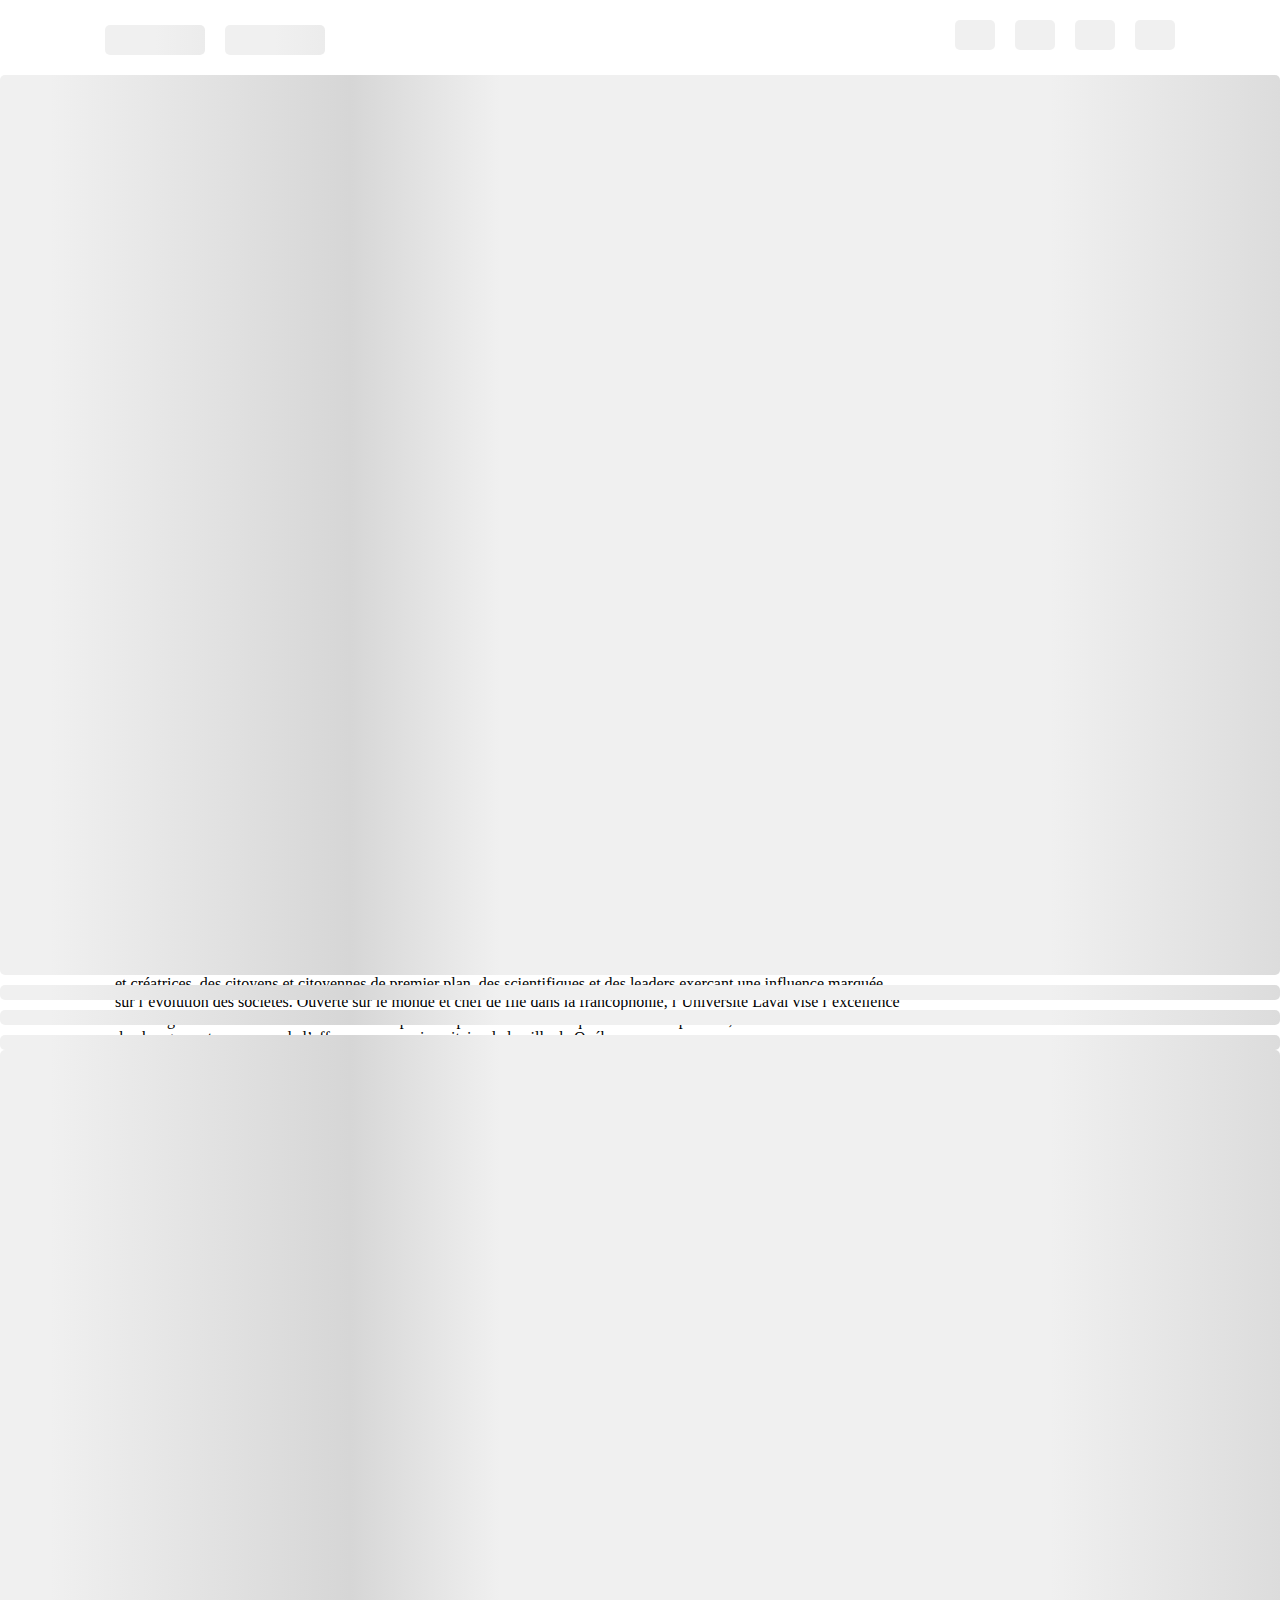
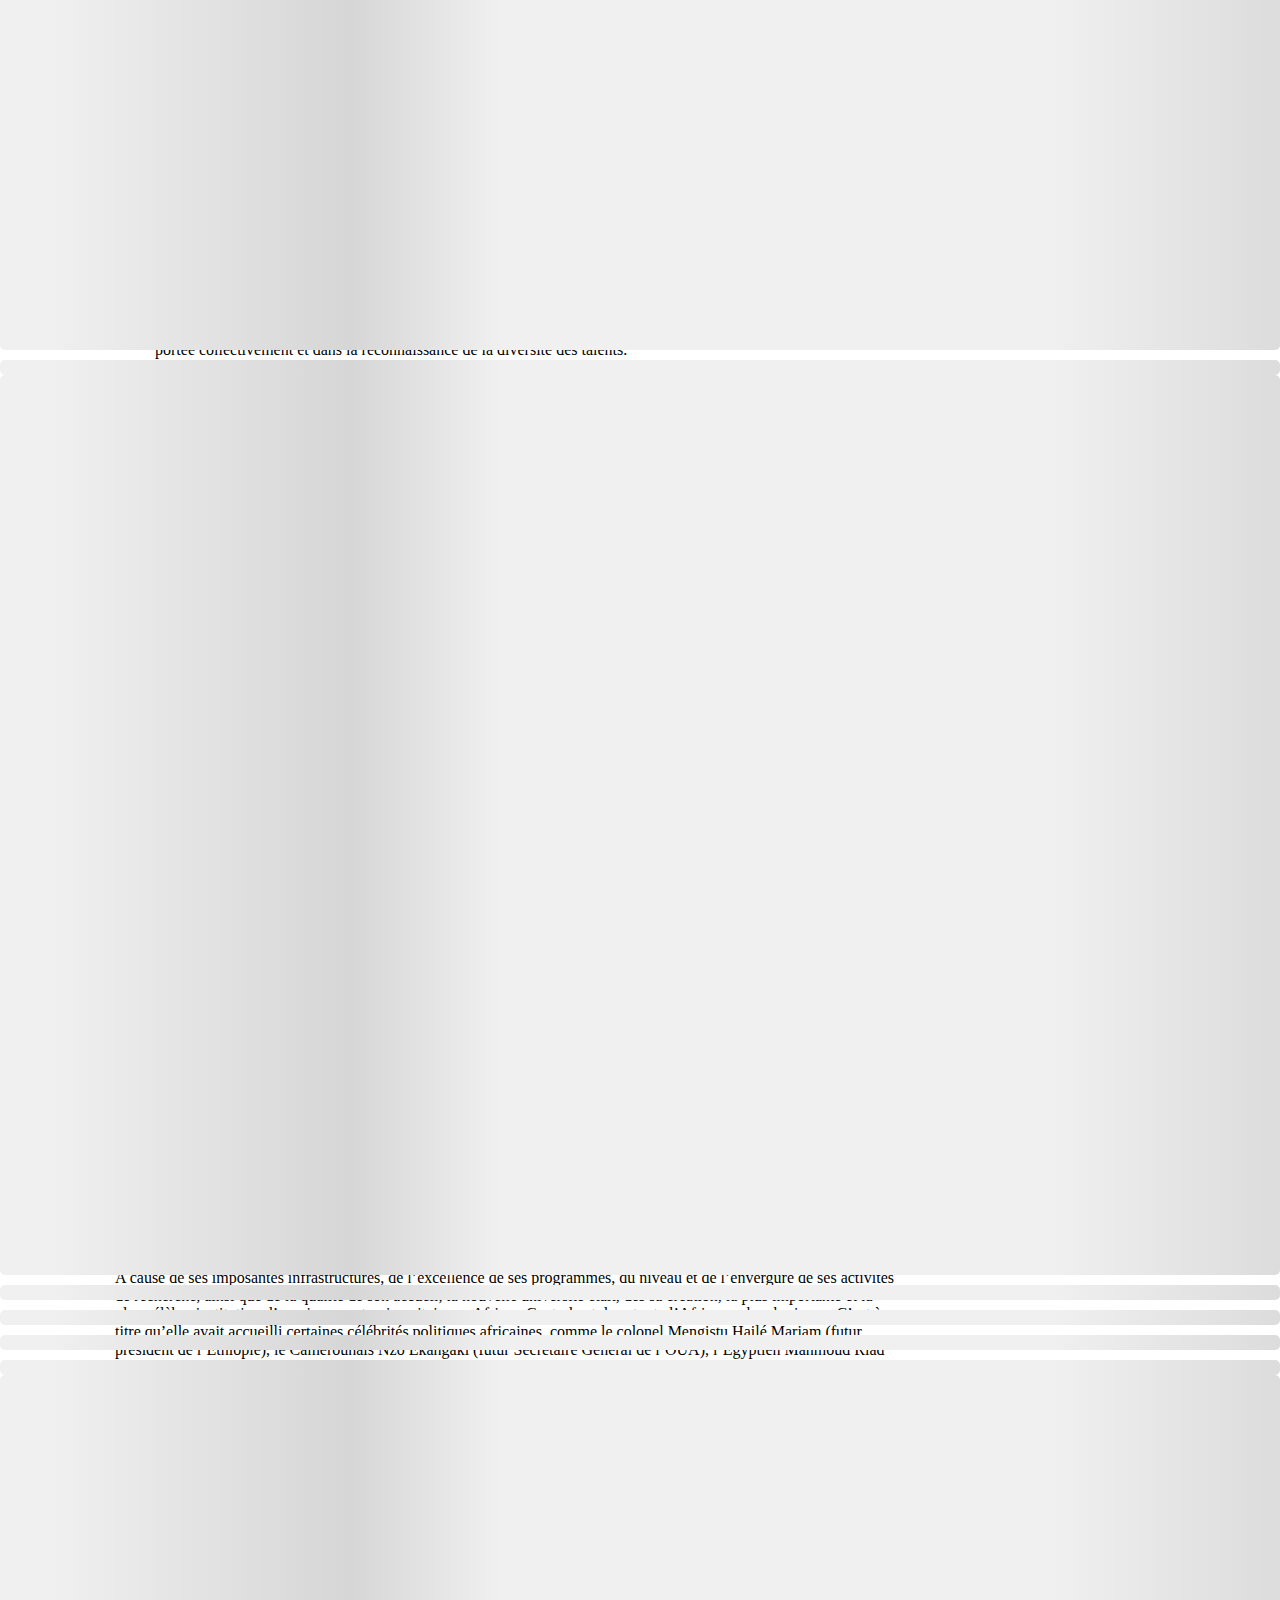
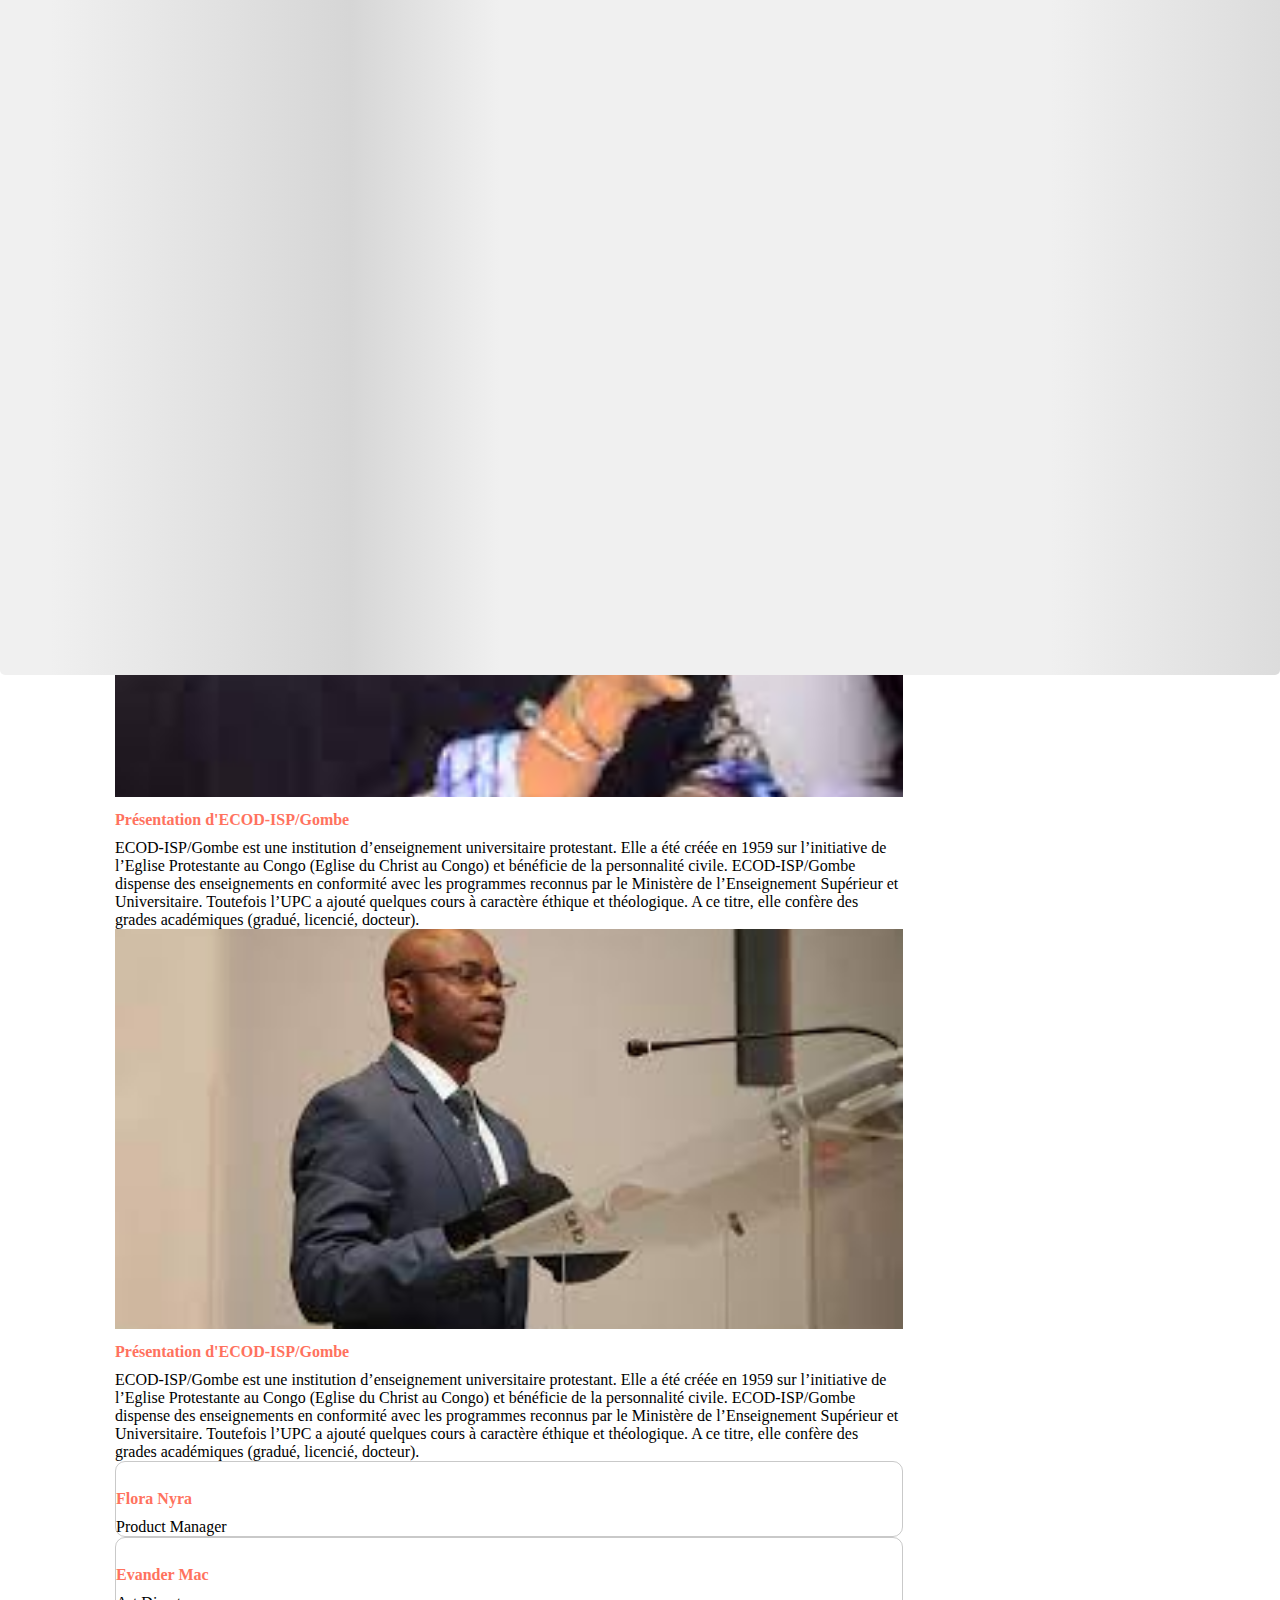
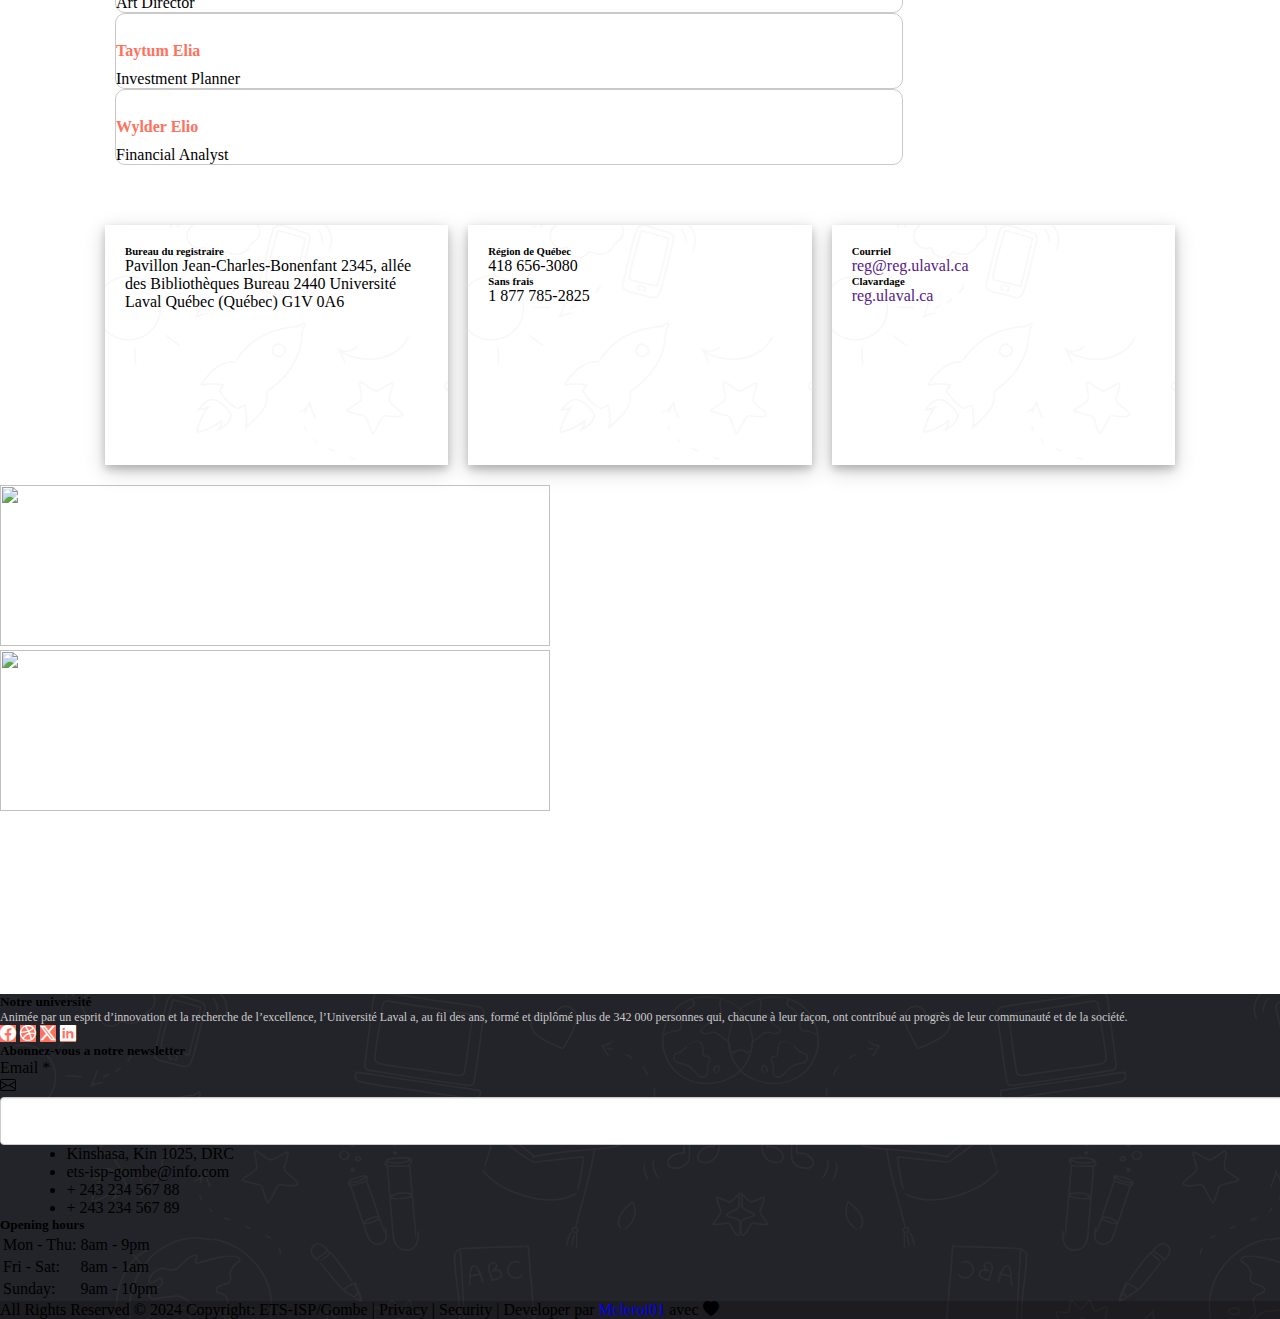
==== commit 078257fe: "groupe" ====
--- a/pages/about.html
+++ b/pages/about.html
@@ -137,7 +137,7 @@
                     <div class="offcanvas offcanvas-start" id="demo">
                         <div class="offcanvas-header">
                             <div>
-                                <img src="assets/image/images.png" alt="" srcset="">
+                                <img src="../assets/image/images.png" alt="" srcset="">
                                 <span>ECOD-ISP/Gombe</span>
                             </div>
                             <button type="button" class="btn-close text-reset" data-bs-dismiss="offcanvas"></button>
@@ -390,7 +390,104 @@
                     </div>
                 </div>
                 <div class="tab-pane fade" id="contact2" role="tabpanel" aria-labelledby="contact-tab">
-                    <p>For what reason would it be advisable business content?</p>
+                    <div class="image_illu">
+                        <img src="[data-uri]"
+                            alt="" srcset="">
+                    </div>
+
+                    <div>
+                        <h4>Présentation d'ECOD-ISP/Gombe</h4>
+                        <p>ECOD-ISP/Gombe est une institution d’enseignement universitaire
+                            protestant. Elle a été créée en 1959 sur l’initiative de l’Eglise Protestante au Congo
+                            (Eglise du Christ au Congo) et bénéficie de la personnalité civile.
+
+                            ECOD-ISP/Gombe dispense des enseignements en conformité avec les
+                            programmes reconnus par le Ministère de l’Enseignement Supérieur et Universitaire. Toutefois
+                            l’UPC a ajouté quelques cours à caractère éthique et théologique. A ce titre, elle confère
+                            des grades académiques (gradué, licencié, docteur).</p>
+                    </div>
+
+                    <div class="image_illu">
+                        <img src="[data-uri]"
+                            alt="" srcset="">
+                    </div>
+
+                    <div>
+                        <h4>Présentation d'ECOD-ISP/Gombe</h4>
+                        <p>ECOD-ISP/Gombe est une institution d’enseignement universitaire
+                            protestant. Elle a été créée en 1959 sur l’initiative de l’Eglise Protestante au Congo
+                            (Eglise du Christ au Congo) et bénéficie de la personnalité civile.
+
+                            ECOD-ISP/Gombe dispense des enseignements en conformité avec les
+                            programmes reconnus par le Ministère de l’Enseignement Supérieur et Universitaire. Toutefois
+                            l’UPC a ajouté quelques cours à caractère éthique et théologique. A ce titre, elle confère
+                            des grades académiques (gradué, licencié, docteur).</p>
+                    </div>
+
+                    <div class="container overflow-hidden">
+                        <div class="row gy-4 gy-lg-0 gx-xxl-5">
+                            <div class="col-12 col-md-6 col-lg-3">
+                                <div class="card border-0 border-bottom border-primary shadow-sm overflow-hidden">
+                                    <div class="card-body p-0">
+                                        <figure class="m-0 p-0">
+                                            <img class="img-fluid" loading="lazy"
+                                                src="https://encrypted-tbn0.gstatic.com/images?q=tbn:ANd9GcRFMlTBmrIXHehGP1ccwZQSs08edUxe_0uCGQ&usqp=CAU"
+                                                alt="">
+                                            <figcaption class="m-0 p-4">
+                                                <h4 class="mb-1">Flora Nyra</h4>
+                                                <p class="text-secondary mb-0">Product Manager</p>
+                                            </figcaption>
+                                        </figure>
+                                    </div>
+                                </div>
+                            </div>
+                            <div class="col-12 col-md-6 col-lg-3">
+                                <div class="card border-0 border-bottom border-primary shadow-sm overflow-hidden">
+                                    <div class="card-body p-0">
+                                        <figure class="m-0 p-0">
+                                            <img class="img-fluid" loading="lazy"
+                                                src="[data-uri]"
+                                                alt="">
+                                            <figcaption class="m-0 p-4">
+                                                <h4 class="mb-1">Evander Mac</h4>
+                                                <p class="text-secondary mb-0">Art Director</p>
+                                            </figcaption>
+                                        </figure>
+                                    </div>
+                                </div>
+                            </div>
+                            <div class="col-12 col-md-6 col-lg-3">
+                                <div class="card border-0 border-bottom border-primary shadow-sm overflow-hidden">
+                                    <div class="card-body p-0">
+                                        <figure class="m-0 p-0">
+                                            <img class="img-fluid" loading="lazy"
+                                                src="https://encrypted-tbn0.gstatic.com/images?q=tbn:ANd9GcRp_Jkqlct-BKD5RbWteYdWPWfd-pfh3rx-RQ&usqp=CAU"
+                                                alt="">
+                                            <figcaption class="m-0 p-4">
+                                                <h4 class="mb-1">Taytum Elia</h4>
+                                                <p class="text-secondary mb-0">Investment Planner</p>
+                                            </figcaption>
+                                        </figure>
+                                    </div>
+                                </div>
+                            </div>
+                            <div class="col-12 col-md-6 col-lg-3">
+                                <div class="card border-0 border-bottom border-primary shadow-sm overflow-hidden">
+                                    <div class="card-body p-0">
+                                        <figure class="m-0 p-0">
+                                            <img class="img-fluid" loading="lazy"
+                                                src="[data-uri]"
+                                                alt="">
+                                            <figcaption class="m-0 p-4">
+                                                <h4 class="mb-1">Wylder Elio</h4>
+                                                <p class="text-secondary mb-0">Financial Analyst</p>
+                                            </figcaption>
+                                        </figure>
+                                    </div>
+                                </div>
+                            </div>
+                        </div>
+                    </div>
                 </div>
             </div>
         </div>
@@ -449,7 +546,7 @@
         </div>
 
     </div>
-    
+
     <div class="walpperabout">
 
         <div>
--- a/assets/css/style.css
+++ b/assets/css/style.css
@@ -160,9 +160,6 @@
 }
 
 
-
-
-.btn {}
 
 .btn a {
     background: #53285C;
@@ -909,8 +906,6 @@
 .walpperabout {
     display: flex;
     overflow: hidden;
-
-
 }
 
 .image_pzz img {
@@ -933,6 +928,8 @@
 
 .image_illu img {
     width: 100%;
+    height: 400px;
+    object-fit: cover;
 }
 
 /* * */
@@ -1142,7 +1139,6 @@
 .btnpri:hover {
     color: #000000;
     background: rgba(0, 0, 0, 0.066);
-
 }
 
 .owl-dots {
@@ -1168,7 +1164,6 @@
     background-color: #69728c;
     outline: 0;
 }
-
 
 .printcontent {
     border-radius: 3px;
@@ -1207,8 +1202,6 @@
     -o-transition: border-color ease-in-out .15s, box-shadow ease-in-out .15s;
     transition: border-color ease-in-out .15s, box-shadow ease-in-out .15s;
 }
-
-.printcontent input {}
 
 .dropify-wrapper {
     display: block;
@@ -1230,8 +1223,6 @@
     transition: border-color .15s linear;
 }
 
-
-
 .card {
     border: 1px solid rgba(0, 0, 0, 0.21);
     border-radius: 10px
@@ -1294,9 +1285,7 @@
 }
 
 
-.light {
-    background: #f3f5f7;
-}
+
 
 a,
 a:hover {
@@ -1431,136 +1420,6 @@
 
 
 
-@media screen and (min-width: 769px) {
-    .postcard {
-        flex-wrap: inherit;
-
-        .postcard__title {
-            font-size: 2rem;
-        }
-
-        .postcard__tagbox {
-            justify-content: start;
-        }
-
-        .postcard__img {
-            max-width: 300px;
-            max-height: 100%;
-            transition: transform 0.3s ease;
-        }
-
-        .postcard__text {
-            padding: 3rem;
-            width: 100%;
-        }
-
-        .media.postcard__text:before {
-            content: "";
-            position: absolute;
-            display: block;
-            background: #18151f;
-            top: -20%;
-            height: 130%;
-            width: 55px;
-        }
-
-        &:hover .postcard__img {
-            transform: scale(1.1);
-        }
-
-        &:nth-child(2n+1) {
-            flex-direction: row;
-        }
-
-        &:nth-child(2n+0) {
-            flex-direction: row-reverse;
-        }
-
-        &:nth-child(2n+1) .postcard__text::before {
-            left: -12px !important;
-            transform: rotate(4deg);
-        }
-
-        &:nth-child(2n+0) .postcard__text::before {
-            right: -12px !important;
-            transform: rotate(-4deg);
-        }
-    }
-}
-
-@media screen and (min-width: 1024px) {
-    .postcard__text {
-        padding: 2rem 3.5rem;
-    }
-
-    .postcard__text:before {
-        content: "";
-        position: absolute;
-        display: block;
-
-        top: -20%;
-        height: 130%;
-        width: 55px;
-    }
-
-    .postcard.dark {
-        .postcard__text:before {
-            background: #18151f;
-        }
-    }
-
-    .postcard.light {
-        .postcard__text:before {
-            background: #e1e5ea;
-        }
-    }
-}
-
-
-
-
-@media screen and (min-width: 769px) {
-    .green::before {
-        background-image: linear-gradient(-80deg,
-                transparent 50%);
-    }
-
-    .green:nth-child(2n)::before {
-        background-image: linear-gradient(80deg,
-
-                transparent 50%);
-    }
-
-    .blue::before {
-        background-image: linear-gradient(-80deg,
-                transparent 50%);
-    }
-
-    .blue:nth-child(2n)::before {
-        background-image: linear-gradient(80deg, $main-blue-rgb-015, transparent 50%);
-    }
-
-    .red::before {
-        background-image: linear-gradient(-80deg, $main-red-rgb-015, transparent 50%);
-    }
-
-    .red:nth-child(2n)::before {
-        background-image: linear-gradient(80deg, $main-red-rgb-015, transparent 50%);
-    }
-
-    .yellow::before {
-        background-image: linear-gradient(-80deg,
-                $main-yellow-rgb-015,
-                transparent 50%);
-    }
-
-    .yellow:nth-child(2n)::before {
-        background-image: linear-gradient(80deg,
-                $main-yellow-rgb-015,
-                transparent 50%);
-    }
-}
-
 @media (max-width:480px) {
     .navsk {
         display: flex;
@@ -1662,22 +1521,31 @@
         padding: 20px 0;
     }
 
+    .facult {
+        display: flex;
+        justify-content: flex-start;
+    }
+
     .fac {
         display: flex;
         justify-content: center;
-        position: relative;
+        align-items: center;
+        flex-direction: column;
+        position: none;
         background: #53285C;
+        border-bottom: 2px solid #4f2658ca;
         border-radius: 0;
-        padding: 15px 10px;
+
         bottom: 0px;
+        width: 100%;
         max-width: 100%;
     }
 
     .fac .fac-icon {
         display: flex;
         align-items: center;
-        width: 33.333%;
-        padding: 0 0px;
+        width: 100%;
+        padding: 10px 0px;
     }
 
     .fac-icon a {
@@ -1697,7 +1565,7 @@
 
     .Competences h3 {
         padding: 10px;
-        font-size: 12px;
+        font-size: 20px;
         color: white;
         margin: 0;
 
@@ -1884,6 +1752,10 @@
         margin: 20px 0;
     }
 
+    .rejoins_txt {
+        margin: 0px;
+    }
+
     .rejoins_txt h3 {
         font-size: 2em;
 
@@ -1892,6 +1764,10 @@
     .prin_btn {
         display: flex;
         margin: 20px 0;
+    }
+
+    .btn {
+        --bs-btn-padding-x: 0.20rem;
     }
 
     .counter {
@@ -1908,7 +1784,7 @@
 
 
     .btn_pr .btn a {
-        padding: 12px;
+        padding: 10px;
         background: white;
         color: #53285C;
         font-weight: 700;
@@ -1934,18 +1810,18 @@
         background: #53285C;
         color: white;
     }
-    
+
     .cons_title {
         padding: 20px 50px;
     }
-    
+
     .consigne .cons {
         display: flex;
         flex-direction: column;
         justify-content: space-around;
-    
-    }
-    
+
+    }
+
     .cons_ittem {
         display: flex;
         padding: 50px;
@@ -1954,16 +1830,17 @@
         background: #4f2658;
         align-items: center;
     }
-    
+
     .cons_ittem .sepa {
         padding: 10px;
         margin: 0 10px;
         border-right: rgba(255, 255, 255, 0.265) solid 2px;
     }
-    
+
     .cons_ittem .sepa h4 {
         font-size: 50px;
     }
+
     .info_adm {
         display: flex;
         flex-direction: column;
@@ -2068,4 +1945,129 @@
     .nav-btn {
         display: none;
     }
+}
+
+@media screen and (min-width: 769px) {
+    .postcard {
+        flex-wrap: inherit;
+
+        .postcard__title {
+            font-size: 2rem;
+        }
+
+        .postcard__tagbox {
+            justify-content: start;
+        }
+
+        .postcard__img {
+            max-width: 300px;
+            max-height: 100%;
+            transition: transform 0.3s ease;
+        }
+
+        .postcard__text {
+            padding: 3rem;
+            width: 100%;
+        }
+
+        .media.postcard__text:before {
+            content: "";
+            position: absolute;
+            display: block;
+            background: #18151f;
+            top: -20%;
+            height: 130%;
+            width: 55px;
+        }
+
+        &:hover .postcard__img {
+            transform: scale(1.1);
+        }
+
+        &:nth-child(2n+1) {
+            flex-direction: row;
+        }
+
+        &:nth-child(2n+0) {
+            flex-direction: row-reverse;
+        }
+
+        &:nth-child(2n+1) .postcard__text::before {
+            left: -12px !important;
+            transform: rotate(4deg);
+        }
+
+        &:nth-child(2n+0) .postcard__text::before {
+            right: -12px !important;
+            transform: rotate(-4deg);
+        }
+    }
+
+    .green::before {
+        background-image: linear-gradient(-80deg,
+                transparent 50%);
+    }
+
+    .green:nth-child(2n)::before {
+        background-image: linear-gradient(80deg,
+
+                transparent 50%);
+    }
+
+    .blue::before {
+        background-image: linear-gradient(-80deg,
+                transparent 50%);
+    }
+
+    .blue:nth-child(2n)::before {
+        background-image: linear-gradient(80deg, $main-blue-rgb-015, transparent 50%);
+    }
+
+    .red::before {
+        background-image: linear-gradient(-80deg, $main-red-rgb-015, transparent 50%);
+    }
+
+    .red:nth-child(2n)::before {
+        background-image: linear-gradient(80deg, $main-red-rgb-015, transparent 50%);
+    }
+
+    .yellow::before {
+        background-image: linear-gradient(-80deg,
+                $main-yellow-rgb-015,
+                transparent 50%);
+    }
+
+    .yellow:nth-child(2n)::before {
+        background-image: linear-gradient(80deg,
+                $main-yellow-rgb-015,
+                transparent 50%);
+    }
+}
+
+@media screen and (min-width: 1024px) {
+    .postcard__text {
+        padding: 2rem 3.5rem;
+    }
+
+    .postcard__text:before {
+        content: "";
+        position: absolute;
+        display: block;
+
+        top: -20%;
+        height: 130%;
+        width: 55px;
+    }
+
+    .postcard.dark {
+        .postcard__text:before {
+            background: #18151f;
+        }
+    }
+
+    .postcard.light {
+        .postcard__text:before {
+            background: #e1e5ea;
+        }
+    }
 }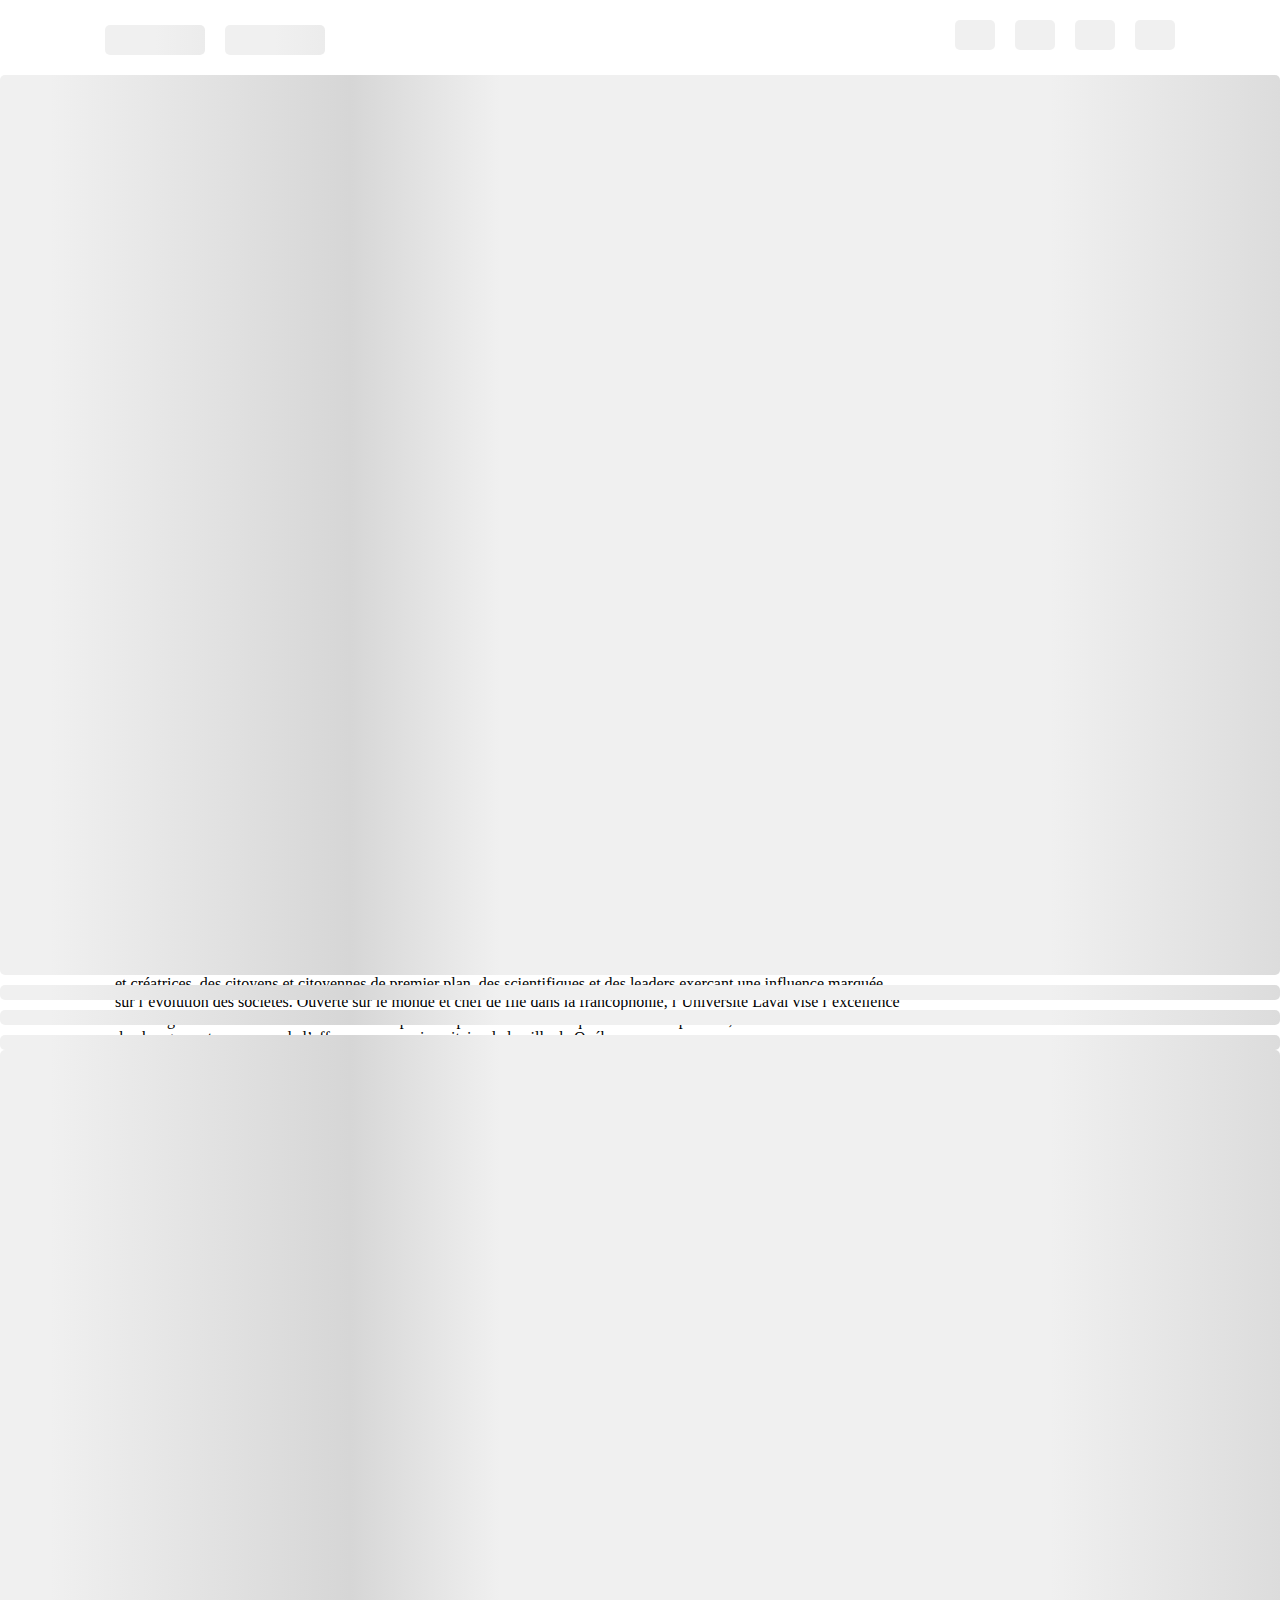
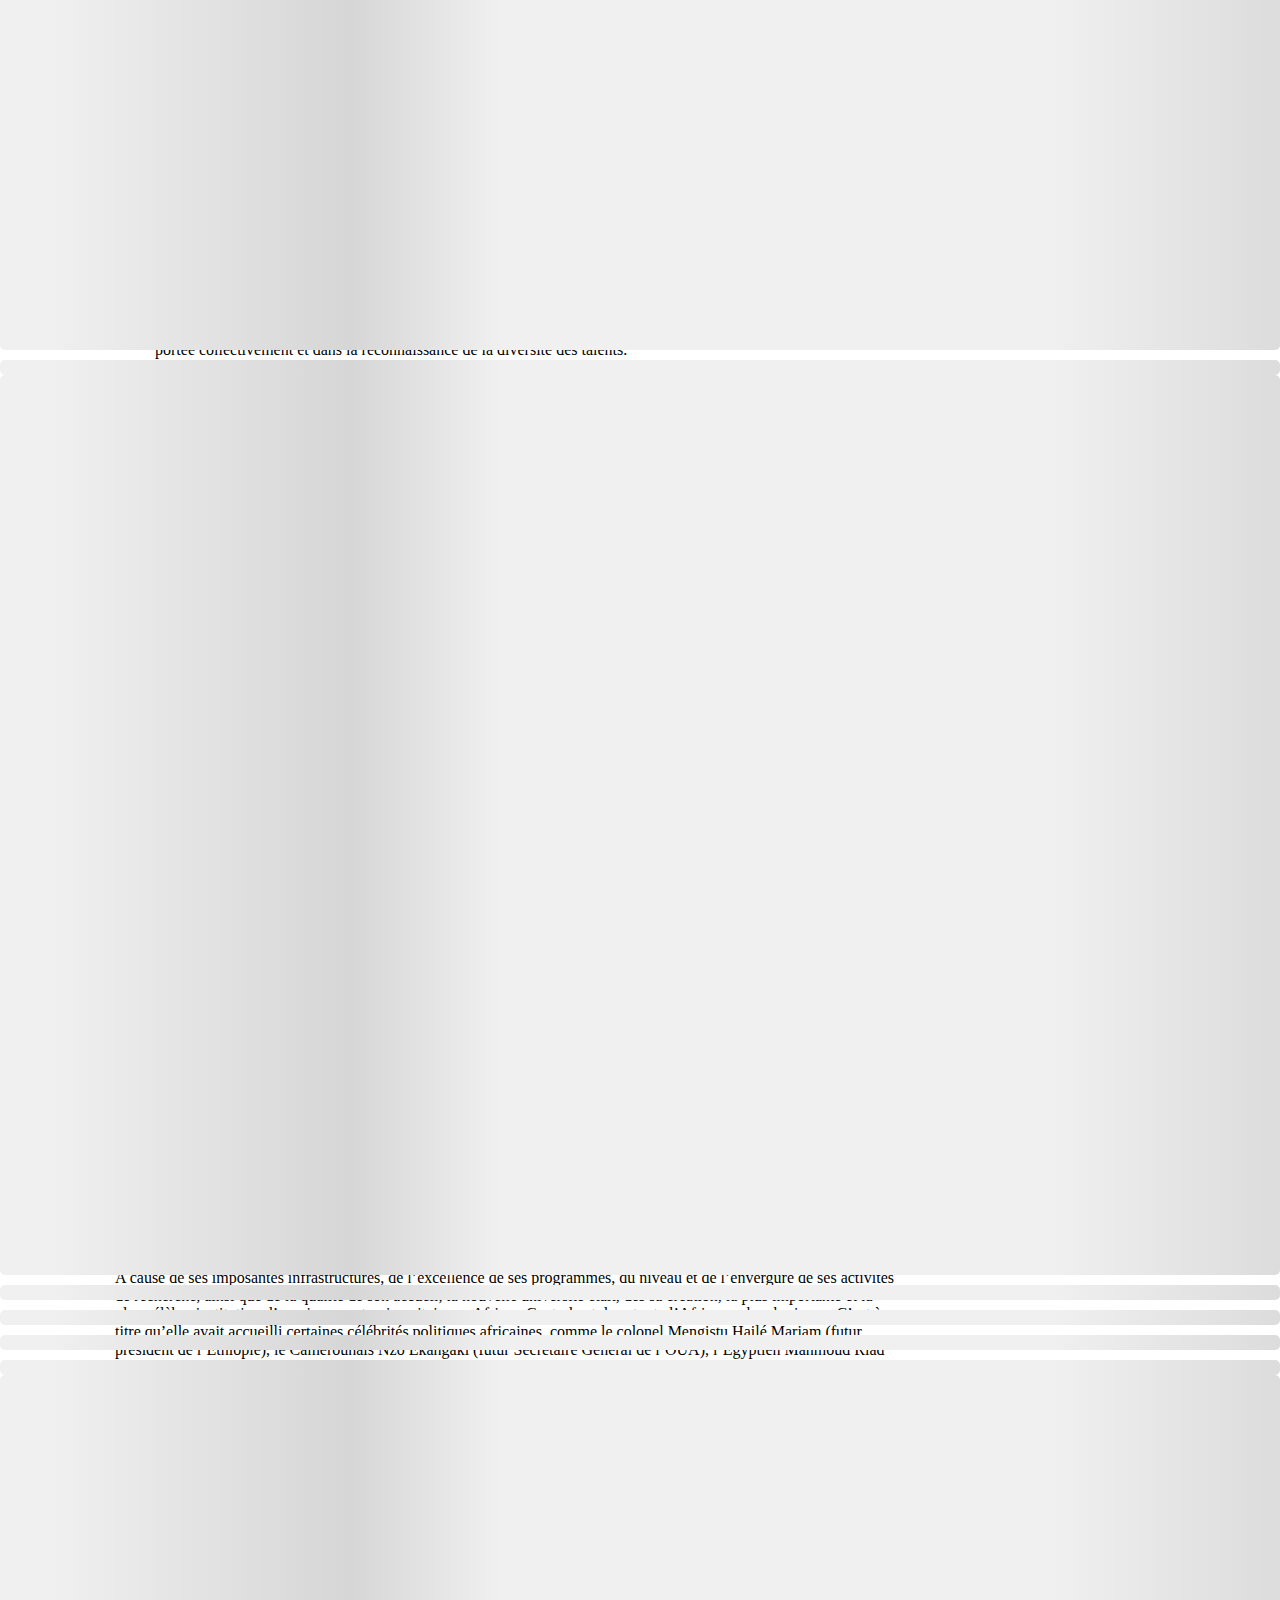
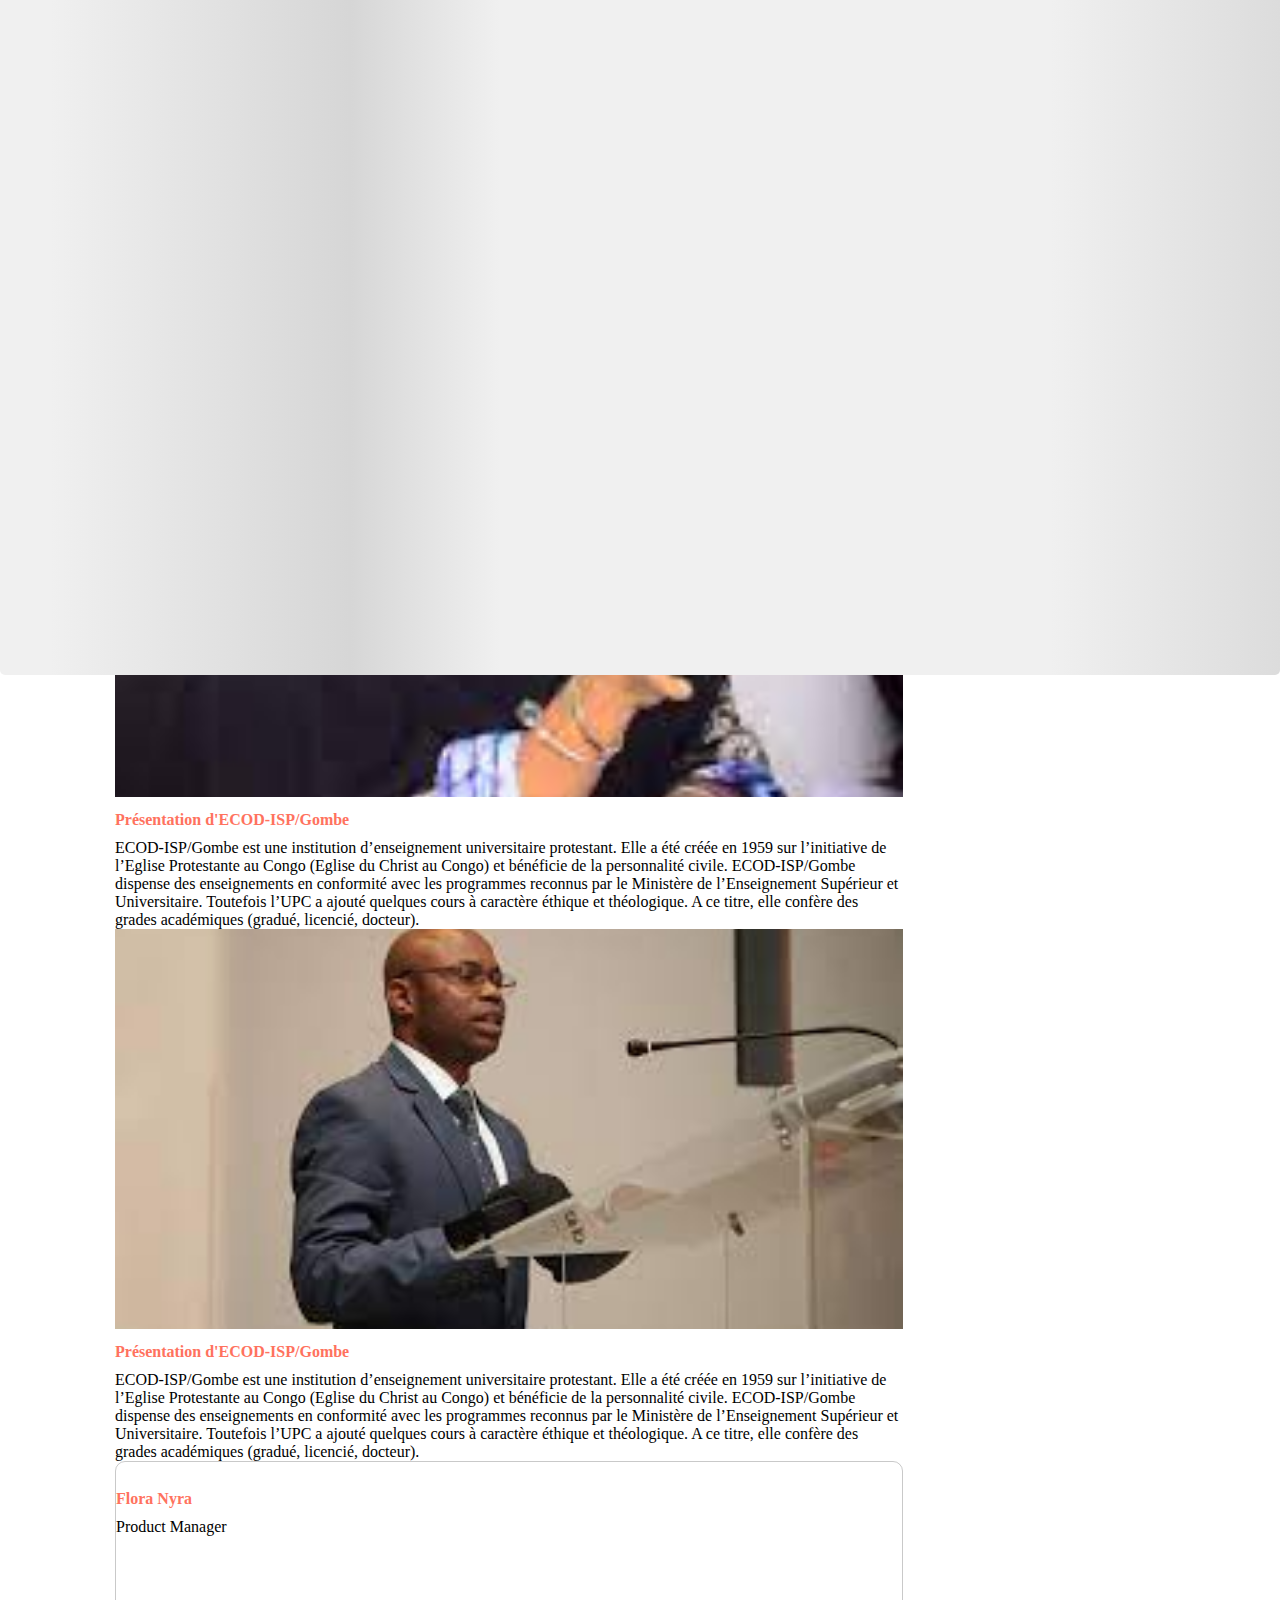
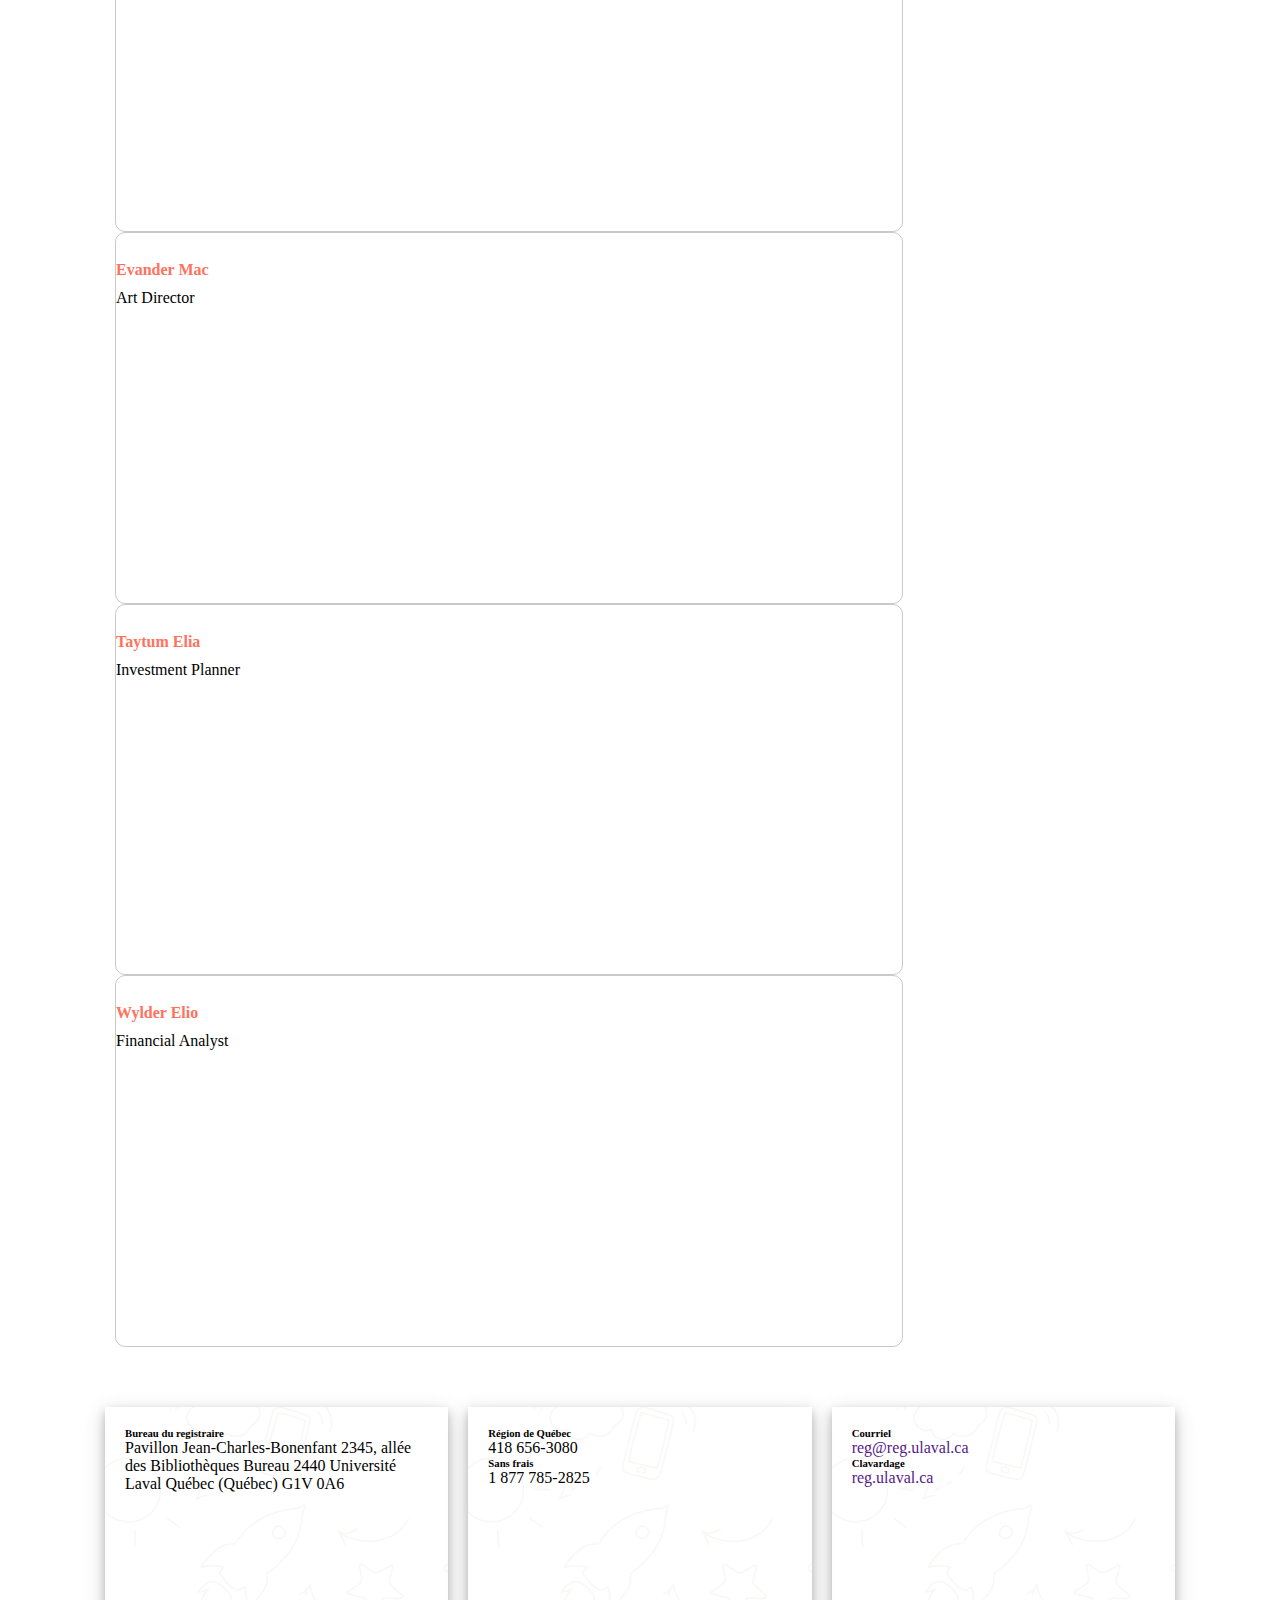
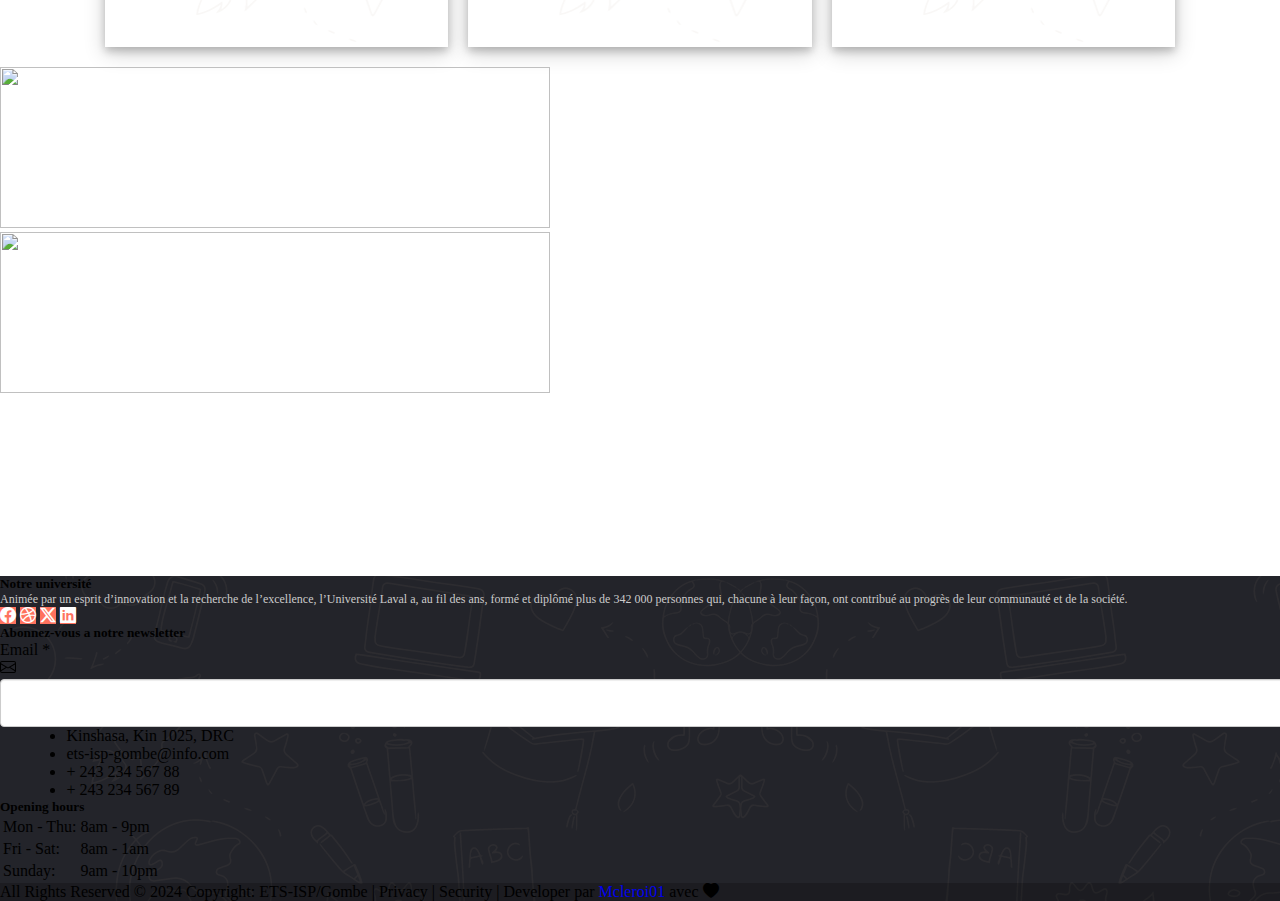
==== commit 4f8f4d16: "modification de orthographe etc...." ====
--- a/pages/about.html
+++ b/pages/about.html
@@ -120,7 +120,7 @@
         <div class="navs" id="navbar">
             <div>
                 <img src="../assets/image/images.png" alt="" srcset="">
-                <span>ECOD-ISP/Gombe</span>
+                <span>ECODISP/Gombe</span>
             </div>
             <div class="menu">
 
@@ -138,7 +138,7 @@
                         <div class="offcanvas-header">
                             <div>
                                 <img src="../assets/image/images.png" alt="" srcset="">
-                                <span>ECOD-ISP/Gombe</span>
+                                <span>ECODISP/Gombe</span>
                             </div>
                             <button type="button" class="btn-close text-reset" data-bs-dismiss="offcanvas"></button>
                         </div>
--- a/assets/css/style.css
+++ b/assets/css/style.css
@@ -1281,7 +1281,7 @@
 .dark {
     background: #23242a;
     background-image: url(../image/font.png);
-
+   
 }
 
 
@@ -1420,6 +1420,17 @@
 
 
 
+.card-body {
+    height: 286.41px;
+}
+
+.card {
+    border: 1px solid rgba(0, 0, 0, 0.21);
+    border-radius: 10px;
+    height: 369.48px;
+
+}
+
 @media (max-width:480px) {
     .navsk {
         display: flex;
@@ -1607,7 +1618,7 @@
         box-shadow: 0 2px 1px 0 rgba(0, 0, 0, 0.2), 0 6px 20px 0 rgba(0, 0, 0, 0.027);
         width: 100%;
         padding: 20px 10px;
-        height: 400px;
+        height: 100%;
         color: rgb(255, 255, 255);
     }
 
@@ -1767,7 +1778,7 @@
     }
 
     .btn {
-        --bs-btn-padding-x: 0.20rem;
+        --bs-btn-padding-x: 0.10rem;
     }
 
     .counter {
@@ -1935,6 +1946,18 @@
         background-image: url(../image/font.png);
     }
 
+    .image_illu img {
+        width: 100%;
+        height: 200px;
+        object-fit: cover;
+    }
+
+    .card-body img {
+        width: 100%;
+        object-fit: cover;
+    }
+
+
 }
 
 @media screen and (max-width: 768px) {
